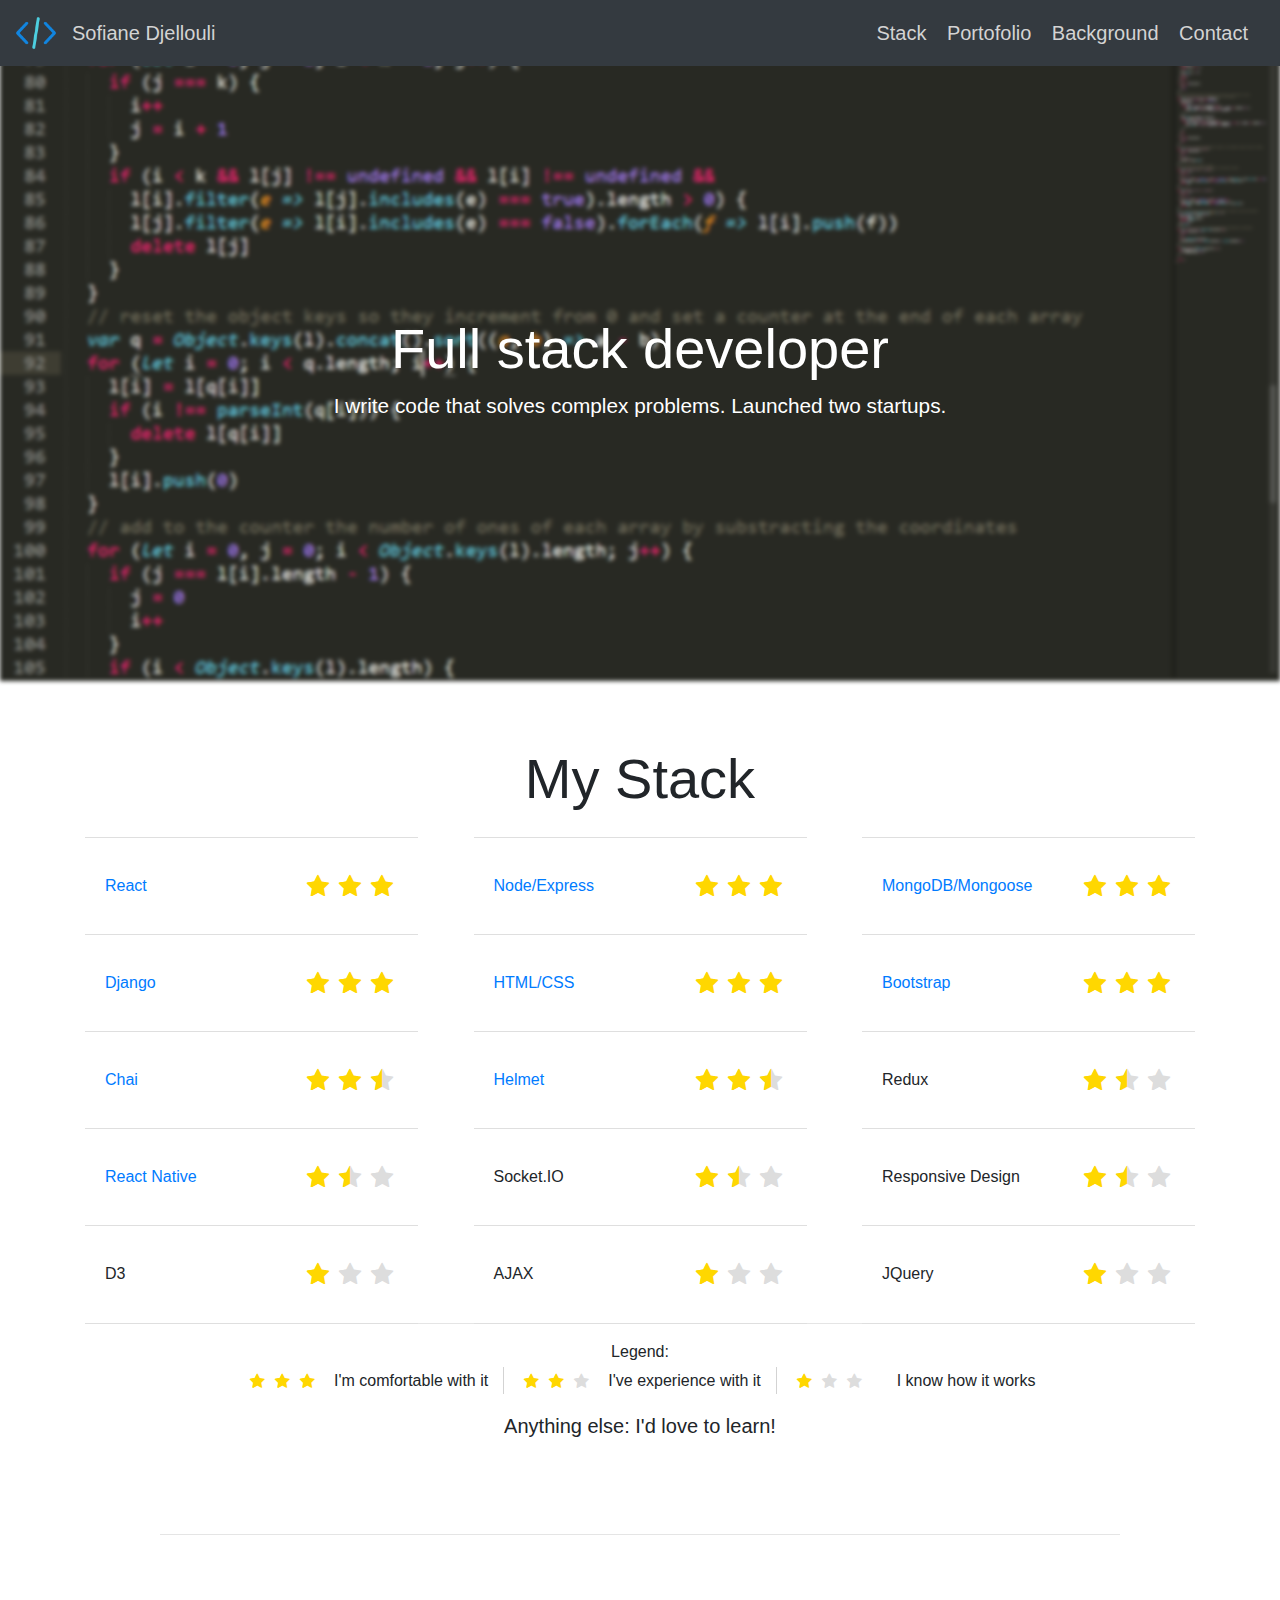
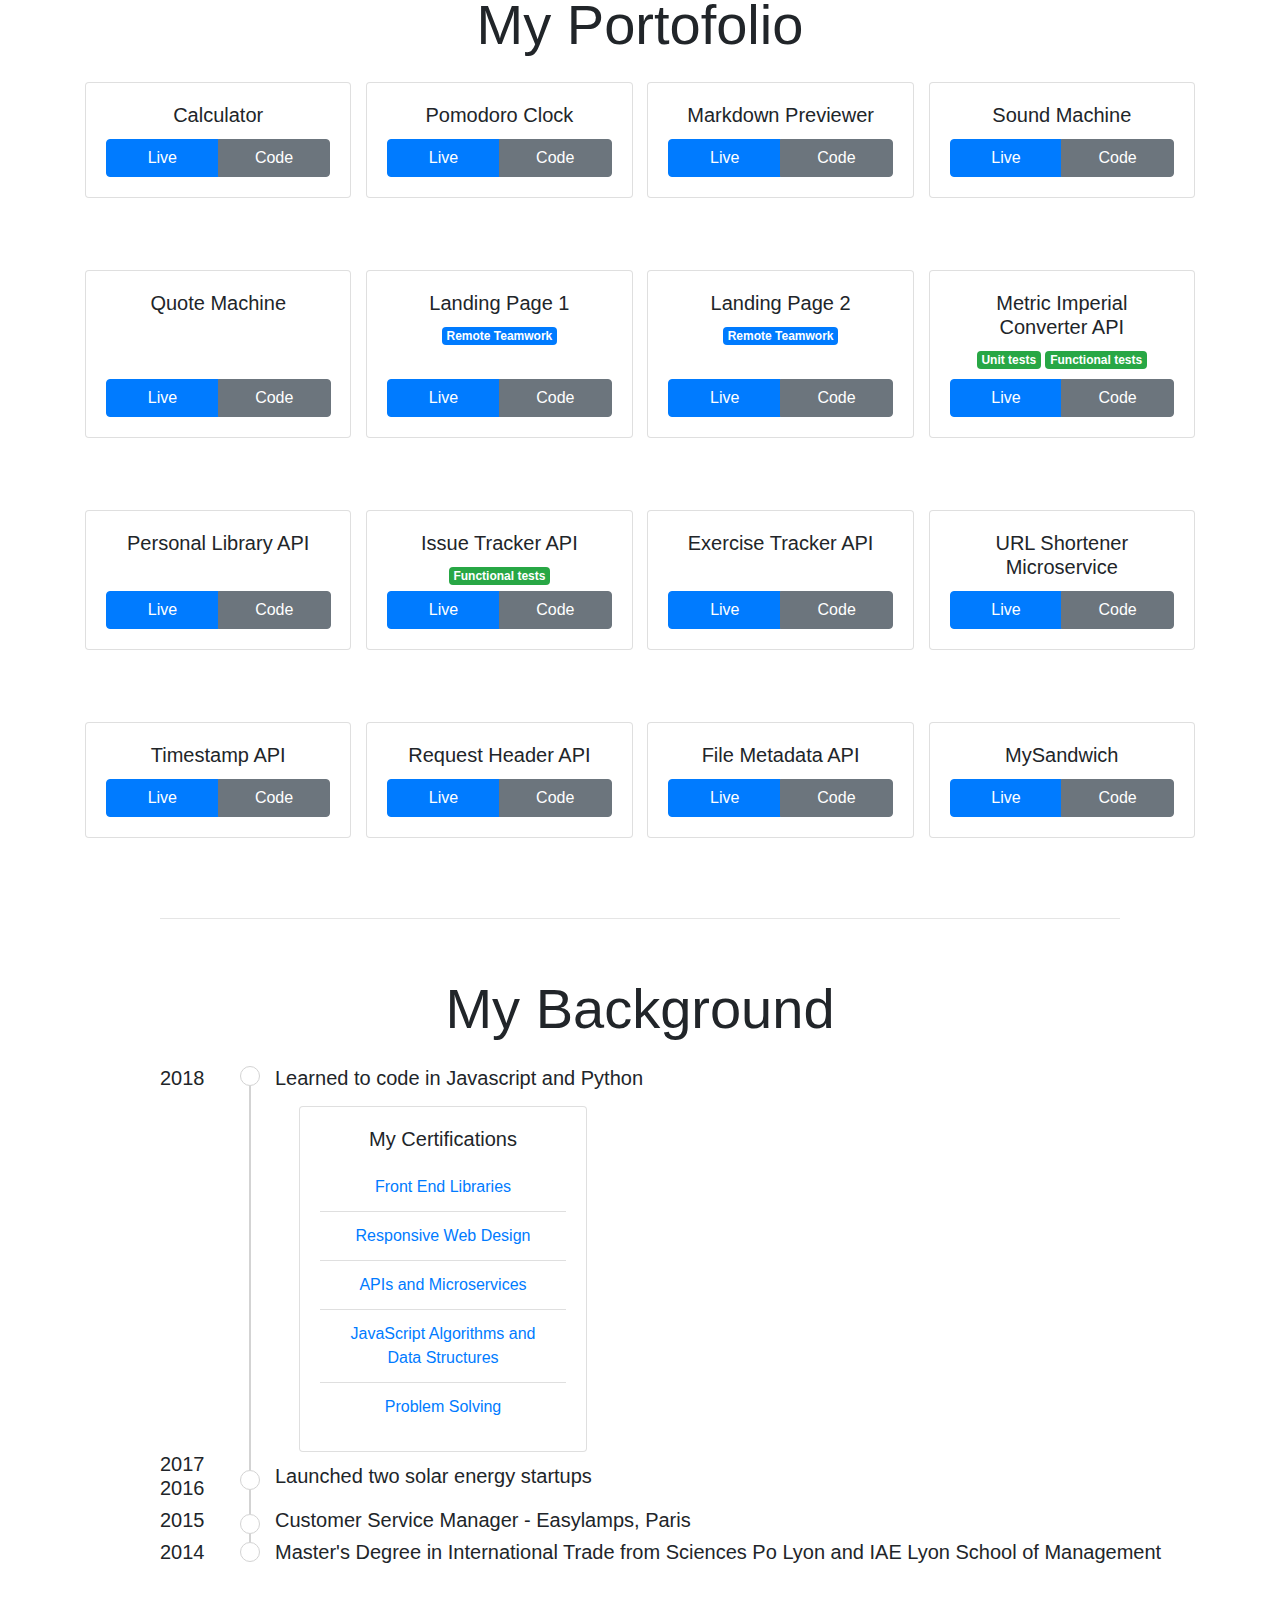
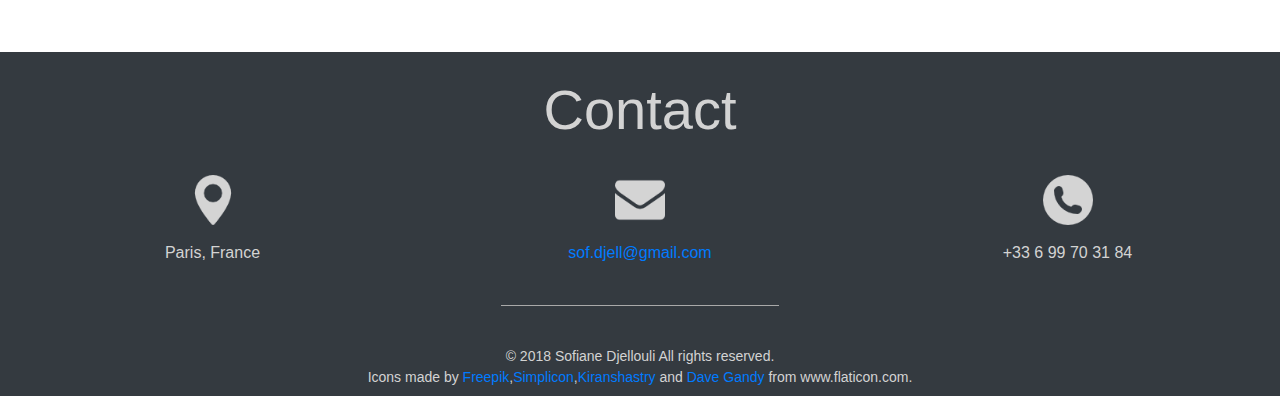
==== index.html @ d2e889b9 "remove adress" ====
<!DOCTYPE html>
<html>
	<head>
		<title>Full stack developer</title>
		<meta name="viewport" content="width=device-width, initial-scale=1">
		<link rel="stylesheet" href="https://maxcdn.bootstrapcdn.com/bootstrap/4.1.3/css/bootstrap.min.css">
		<script src="https://ajax.googleapis.com/ajax/libs/jquery/3.3.1/jquery.min.js"></script>
		<script src="https://cdnjs.cloudflare.com/ajax/libs/popper.js/1.14.3/umd/popper.min.js"></script>
		<script src="https://maxcdn.bootstrapcdn.com/bootstrap/4.1.3/js/bootstrap.min.js"></script>
		<link rel="stylesheet" href="https://cdnjs.cloudflare.com/ajax/libs/font-awesome/4.7.0/css/font-awesome.min.css">
		<link rel="stylesheet" type="text/css" href="./static/style.css">
	</head>
	<script type="text/javascript">
		$(window).scroll(function(){
	$('nav').toggleClass('scrolled', $(this).scrollTop() > 50);
	});
	</script>
	
	<body>
		<div id="message" class="w-100 h-100 text-center py-5">
			<h4 class="d-block display-4" >
			This website isn't available yet for screens of this size. Please access it with a bigger screen.
			</h4>
		</div>
		<nav class="fixed-top navbar">
			<a class="navbar-brand d-flex align-items-center" href="#">
				<img src="./static/img/coding.png" width="40" height="40" class="d-inline-block align-top" alt="">
				<div class="ml-3">
					Sofiane Djellouli
				</div>
			</a>
			<div class="ml-auto">
				<a class="navbar-brand" href="#stack">Stack</a>
				<a class="navbar-brand" href="#portofolio">Portofolio</a>
				<a class="navbar-brand" href="#background">Background</a>
				<a class="navbar-brand" href="#contact">Contact</a>
			</div>
		</nav>
		<div class="w-100 mt-5" id="presentation">
			<img src="./static/img/cells.PNG" style="filter: blur(2px);" width="100%">
			<div style="position: absolute;top:35%;color: white" class="d-flex w-100 align-items-center flex-column">
				<h4 class="d-block display-4" >
				Full stack developer
				</h4>
				<div class="d-block w-75 text-center" style="font-size: 1.3em">
					I write code that solves complex problems. Launched two startups.
				</div>
			</div>
			
		</div>
		<div class="w-100 section container" id="stack" >
			<h4 class="d-block display-4 text-center mb-4">
			My Stack
			</h4>
			<div class="d-flex list-group-flush align-content-stretch justify-content-between flex-wrap main-content">
				<a class="list-group-item d-flex align-items-center stack" href="https://github.com/SofianeDjellouli?utf8=%E2%9C%93&tab=repositories&q=react&type=&language=" target="_blank">
					<div>
						React
					</div>
					<fieldset class="rating ml-auto">
						<span class="colored"></span>
						<span class="half colored"></span>
						<span class="colored"></span>
						<span class="half colored"></span>
						<span class="colored"></span>
						<span class="half colored"></span>
					</fieldset>
				</a>
				<a class="list-group-item d-flex align-items-center stack" href="https://github.com/SofianeDjellouli?utf8=%E2%9C%93&tab=repositories&q=node&type=&language=" target="_blank">
					<div>
						Node/Express
					</div>
					<fieldset class="rating ml-auto">
						<span class="colored"></span>
						<span class="half colored"></span>
						<span class="colored"></span>
						<span class="half colored"></span>
						<span class="colored"></span>
						<span class="half colored"></span>
					</fieldset>
				</a>
				<a class="list-group-item d-flex align-items-center stack" href="https://github.com/SofianeDjellouli?utf8=%E2%9C%93&tab=repositories&q=mongodb&type=&language=" target="_blank">
					<div>
						MongoDB/Mongoose
					</div>
					<fieldset class="rating ml-auto">
						<span class="colored"></span>
						<span class="half colored"></span>
						<span class="colored"></span>
						<span class="half colored"></span>
						<span class="colored"></span>
						<span class="half colored"></span>
					</fieldset>
				</a>
				<a class="list-group-item d-flex align-items-center stack" href="https://github.com/SofianeDjellouli?utf8=%E2%9C%93&tab=repositories&q=django&type=&language=" target="_blank">
					<div>
						Django
					</div>
					<fieldset class="rating ml-auto">
						<span class="colored"></span>
						<span class="half colored"></span>
						<span class="colored"></span>
						<span class="half colored"></span>
						<span class="colored"></span>
						<span class="half colored"></span>
					</fieldset>
				</a>
				<a class="list-group-item d-flex align-items-center stack" href="https://github.com/SofianeDjellouli?utf8=%E2%9C%93&tab=repositories&q=css&type=&language=" target="_blank">
					<div>
						HTML/CSS
					</div>
					<fieldset class="rating ml-auto">
						<span class="colored"></span>
						<span class="half colored"></span>
						<span class="colored"></span>
						<span class="half colored"></span>
						<span class="colored"></span>
						<span class="half colored"></span>
					</fieldset>
				</a>
				<a class="list-group-item d-flex align-items-center stack" href="https://github.com/SofianeDjellouli?utf8=%E2%9C%93&tab=repositories&q=bootstrap&type=&language=" target="_blank">
					<div>
						Bootstrap
					</div>
					<fieldset class="rating ml-auto">
						<span class="colored"></span>
						<span class="half colored"></span>
						<span class="colored"></span>
						<span class="half colored"></span>
						<span class="colored"></span>
						<span class="half colored"></span>
					</fieldset>
				</a>
				<a class="list-group-item d-flex align-items-center stack" href="https://github.com/SofianeDjellouli?utf8=%E2%9C%93&tab=repositories&q=chai&type=&language=" target="_blank">
					<div>
						Chai
					</div>
					<fieldset class="rating ml-auto">
						<span class=""></span>
						<span class="half colored"></span>
						<span class="colored"></span>
						<span class="half colored"></span>
						<span class="colored"></span>
						<span class="half colored"></span>
					</fieldset>
				</a>
				<a class="list-group-item d-flex align-items-center stack" href="https://github.com/SofianeDjellouli?utf8=%E2%9C%93&tab=repositories&q=helmet&type=&language=" target="_blank">
					<div>
						Helmet
					</div>
					<fieldset class="rating ml-auto">
						<span class=""></span>
						<span class="half colored"></span>
						<span class="colored"></span>
						<span class="half colored"></span>
						<span class="colored"></span>
						<span class="half colored"></span>
					</fieldset>
				</a>
				<div class="list-group-item d-flex align-items-center stack">
					<div>
						Redux
					</div>
					<fieldset class="rating ml-auto">
						<span class=""></span>
						<span class="half "></span>
						<span class=""></span>
						<span class="half colored"></span>
						<span class="colored"></span>
						<span class="half colored"></span>
					</fieldset>
				</div>
				<a class="list-group-item d-flex align-items-center stack" href="https://github.com/SofianeDjellouli?utf8=%E2%9C%93&tab=repositories&q=react-native&type=&language=" target="_blank">
					<div>
						React Native
					</div>
					<fieldset class="rating ml-auto">
						<span class=""></span>
						<span class="half "></span>
						<span class=""></span>
						<span class="half colored"></span>
						<span class="colored"></span>
						<span class="half colored"></span>
					</fieldset>
				</a>
				<div class="list-group-item d-flex align-items-center stack">
					<div>
						Socket.IO
					</div>
					<fieldset class="rating ml-auto">
						<span class=""></span>
						<span class="half "></span>
						<span class=""></span>
						<span class="half colored"></span>
						<span class="colored"></span>
						<span class="half colored"></span>
					</fieldset>
				</div>
				<div class="list-group-item d-flex align-items-center stack">
					<div>
						Responsive Design
					</div>
					<fieldset class="rating ml-auto">
						<span class=""></span>
						<span class="half "></span>
						<span class=""></span>
						<span class="half colored"></span>
						<span class="colored"></span>
						<span class="half colored"></span>
					</fieldset>
				</div>
				<div class="list-group-item d-flex align-items-center stack">
					<div>
						D3
					</div>
					<fieldset class="rating ml-auto">
						<span class=""></span>
						<span class="half"></span>
						<span class=""></span>
						<span class="half"></span>
						<span class="colored"></span>
						<span class="half colored"></span>
					</fieldset>
				</div>
				<div class="list-group-item d-flex align-items-center stack">
					<div>
						AJAX
					</div>
					<fieldset class="rating ml-auto">
						<span class=""></span>
						<span class="half "></span>
						<span class=""></span>
						<span class="half "></span>
						<span class="colored"></span>
						<span class="half colored"></span>
					</fieldset>
				</div>
				<div class="list-group-item d-flex align-items-center stack" style="margin-bottom: -1px;">
					<div>
						JQuery
					</div>
					<fieldset class="rating ml-auto">
						<span class=""></span>
						<span class="half "></span>
						<span class=""></span>
						<span class="half "></span>
						<span class="colored"></span>
						<span class="half colored"></span>
					</fieldset>
				</div>
			</div>
			<hr>
			<div class="text-center mt-4">
				<span class="w-50 mx-auto text-center">Legend:</span>
				<div class="row d-flex align-items-center justify-content-center">
					<div class="col-sm-2 d-flex align-items-center legend">
						<fieldset class="rating">
							<span class="colored"></span>
							<span class="half colored"></span>
							<span class="colored"></span>
							<span class="half colored"></span>
							<span class="colored"></span>
							<span class="half colored"></span>
						</fieldset>
						<div class="ml-auto">
							I'm comfortable with it
						</div>
					</div>
					<div class="col-sm-3 d-flex align-items-center legend" id="experience">
						<fieldset class="rating">
							<span class=""></span>
							<span class="half "></span>
							<span class="colored"></span>
							<span class="half colored"></span>
							<span class="colored"></span>
							<span class="half colored"></span>
						</fieldset>
						<div class="ml-auto">
							I've experience with it
						</div>
					</div>
					<div class="col-sm d-flex align-items-center legend">
						<fieldset class="rating">
							<span class=""></span>
							<span class="half "></span>
							<span class=""></span>
							<span class="half "></span>
							<span class="colored"></span>
							<span class="half colored"></span>
						</fieldset>
						<div class="ml-auto">
							I know how it works
						</div>
					</div>
				</div>
				
			</div>
			<h5 class="text-center my-3">
			Anything else: I'd love to learn!
			</h5>
		</div>
		<hr class="w-75">
		<div class="w-100 section container" id="portofolio">
			<h4 class="d-block display-4 text-center mb-4">
			My Portofolio
			</h4>
			<div class="d-flex align-content-between justify-content-between flex-wrap" style="height:84vh">
				<div class="card projects">
					<div class="card-body">
						<h5 class="card-title text-center">Calculator</h5>
						<div class="btn-group d-flex">
							<a role="button" class="btn btn-primary w-100" href="https://sofianedjellouli.github.io/Calculator/" target="_blank">
								Live
							</a>
							<a role="button" class="btn btn-secondary  w-100" href="https://github.com/SofianeDjellouli/Calculator" target="_blank">
								Code
							</a>
						</div>
					</div>
				</div>
				<div class="card projects">
					<div class="card-body">
						<h5 class="card-title text-center">
						Pomodoro Clock
						</h5>
						<div class="btn-group d-flex">
							<a role="button" class="btn btn-primary w-100" href="https://sofianedjellouli.github.io/Pomodoro-Clock/" target="_blank">
								Live
							</a>
							<a role="button" class="btn btn-secondary w-100" href="https://github.com/SofianeDjellouli/Pomodoro-Clock" target="_blank">
								Code
							</a>
						</div>
					</div>
				</div>
				<div class="card projects">
					<div class="card-body">
						<h5 class="card-title text-center">
						Markdown Previewer
						</h5>
						<div class="btn-group d-flex">
							<a role="button" class="btn btn-primary w-100" href="https://sofianedjellouli.github.io/Markdown-Previewer/" target="_blank">
								Live
							</a>
							<a role="button" class="btn btn-secondary w-100" href="https://github.com/SofianeDjellouli/Markdown-Previewer" target="_blank">
								Code
							</a>
						</div>
					</div>
				</div>
				<div class="card projects">
					<div class="card-body">
						<h5 class="card-title text-center">
						Sound Machine
						</h5>
						<div class="btn-group d-flex">
							<a role="button" class="btn btn-primary w-100" href="https://sofianedjellouli.github.io/Sound-Machine/" target="_blank">
								Live
							</a>
							<a role="button" class="btn btn-secondary w-100" href="https://github.com/SofianeDjellouli/Sound-Machine" target="_blank">
								Code
							</a>
						</div>
					</div>
				</div>
				<div class="card projects">
					<div class="card-body">
						<h5 class="card-title text-center">
						Quote Machine
						</h5>
						<div class="btn-group d-flex  position-absolute">
							<a role="button" class="btn btn-primary w-100" href="https://sofianedjellouli.github.io/Random-Quote-Machine/" target="_blank">
								Live
							</a>
							<a role="button" class="btn btn-secondary w-100" href="https://github.com/SofianeDjellouli/Random-Quote-Machine" target="_blank">
								Code
							</a>
						</div>
					</div>
				</div>
				<div class="card projects">
					<div class="card-body d-flex w-100 align-items-center flex-column">
						<h5 class="card-title text-center">
						Landing Page 1
						</h5>
						<span class="badge badge-primary">Remote Teamwork</span>
						<div class="btn-group d-flex  position-absolute">
							<a role="button" class="btn btn-primary w-100" href="https://sofianedjellouli.github.io/An-Ebooks-Store-Landing-Page/" target="_blank">
								Live
							</a>
							<a role="button" class="btn btn-secondary w-100" href="https://github.com/SofianeDjellouli/An-Ebooks-Store-Landing-Page" target="_blank">
								Code
							</a>
						</div>
					</div>
				</div>
				<div class="card projects">
					<div class="card-body d-flex w-100 align-items-center flex-column">
						<h5 class="card-title text-center">
						Landing Page 2
						</h5>
						<span class="badge badge-primary">Remote Teamwork</span>
						<div class="btn-group d-flex position-absolute">
							<a role="button" class="btn btn-primary w-100" href="https://sofianedjellouli.github.io/Designer-Landing-Page/" target="_blank">
								Live
							</a>
							<a role="button" class="btn btn-secondary w-100" href="https://github.com/SofianeDjellouli/Designer-Landing-Page" target="_blank">
								Code
							</a>
						</div>
					</div>
				</div>
				<div class="card projects">
					<div class="card-body d-flex w-100 align-items-center flex-column">
						<h5 class="card-title text-center mb-0">
						Metric Imperial Converter API
						</h5>
						<div class="my-2">
							<span class="badge badge-success">Unit tests</span>
							<span class="badge badge-success">Functional tests</span>
						</div>
						<div class="btn-group d-flex w-100">
							<a role="button" class="btn btn-primary w-100" href="https://metric-imperial-converter-.glitch.me/" target="_blank">
								Live
							</a>
							<a role="button" class="btn btn-secondary w-100" href="https://github.com/SofianeDjellouli/Metric-Imperial-Converter-API" target="_blank">
								Code
							</a>
						</div>
					</div>
				</div>
				<div class="card projects">
					<div class="card-body">
						<h5 class="card-title text-center">
						Personal Library API
						</h5>
						<div class="btn-group d-flex position-absolute">
							<a role="button" class="btn btn-primary w-100" href="https://personal-library-.glitch.me/" target="_blank">
								Live
							</a>
							<a role="button" class="btn btn-secondary w-100" href="https://github.com/SofianeDjellouli/Personnal-Library-API" target="_blank">
								Code
							</a>
						</div>
					</div>
				</div>
				<div class="card projects">
					<div class="card-body  d-flex w-100 align-items-center flex-column">
						<h5 class="card-title text-center">
						Issue Tracker API
						</h5>
						<span class="badge badge-success">Functional tests</span>
						<div class="btn-group d-flex position-absolute">
							<a role="button" class="btn btn-primary w-100" href="https://issue-tracker--.glitch.me/" target="_blank">
								Live
							</a>
							<a role="button" class="btn btn-secondary w-100" href="https://github.com/SofianeDjellouli/Issue-Tracker-API" target="_blank">
								Code
							</a>
						</div>
					</div>
				</div>
				<div class="card projects">
					<div class="card-body">
						<h5 class="card-title text-center">
						Exercise Tracker API
						</h5>
						<div class="btn-group d-flex position-absolute">
							<a role="button" class="btn btn-primary w-100" href="https://exercise-tracker-api-.glitch.me/" target="_blank">
								Live
							</a>
							<a role="button" class="btn btn-secondary w-100" href="https://github.com/SofianeDjellouli/Exercice-Tracker-API" target="_blank">
								Code
							</a>
						</div>
					</div>
				</div>
				<div class="card projects">
					<div class="card-body">
						<h5 class="card-title text-center">
						URL Shortener Microservice
						</h5>
						<div class="btn-group d-flex">
							<a role="button" class="btn btn-primary w-100" href="https://url-shortener-microservice-.glitch.me/" target="_blank">
								Live
							</a>
							<a role="button" class="btn btn-secondary w-100" href="https://github.com/SofianeDjellouli/URL-Shortener-Microservice" target="_blank">
								Code
							</a>
						</div>
					</div>
				</div>
				<div class="card projects">
					<div class="card-body">
						<h5 class="card-title text-center">
						Timestamp API
						</h5>
						<div class="btn-group d-flex">
							<a role="button" class="btn btn-primary w-100" href="https://timestamp-microservice--.glitch.me/" target="_blank">
								Live
							</a>
							<a role="button" class="btn btn-secondary w-100" href="https://github.com/SofianeDjellouli/Timestamp-API" target="_blank">
								Code
							</a>
						</div>
					</div>
				</div>
				<div class="card projects">
					<div class="card-body">
						<h5 class="card-title text-center">
						Request Header API
						</h5>
						<div class="btn-group d-flex">
							<a role="button" class="btn btn-primary w-100" href="https://request-header-api-.glitch.me/" target="_blank">
								Live
							</a>
							<a role="button" class="btn btn-secondary w-100" href="https://github.com/SofianeDjellouli/Request-Header-API" target="_blank">
								Code
							</a>
						</div>
					</div>
				</div>
				<div class="card projects">
					<div class="card-body">
						<h5 class="card-title text-center">
						File Metadata API
						</h5>
						<div class="btn-group d-flex">
							<a role="button" class="btn btn-primary w-100" href="https://file-metadata-api-.glitch.me/" target="_blank">
								Live
							</a>
							<a role="button" class="btn btn-secondary w-100" href="https://github.com/SofianeDjellouli/File-Metadata-API" target="_blank">
								Code
							</a>
						</div>
					</div>
				</div>
				<div class="card projects">
					<div class="card-body">
						<h5 class="card-title text-center">
						MySandwich
						</h5>
						<div class="btn-group d-flex">
							<a role="button" class="btn btn-primary w-100" href="https://mysandwitch.herokuapp.com/" target="_blank">
								Live
							</a>
							<a role="button" class="btn btn-secondary w-100" href="https://github.com/SofianeDjellouli/MySandwitch" target="_blank">
								Code
							</a>
						</div>
					</div>
				</div>
			</div>
		</div>
	</div>
	<hr class="w-75">
	<div class="w-100 section container" id="background">
		<h4 class="d-block display-4 text-center mb-4">
		My Background
		</h4>
		<div class="timeline h-100">
			<div class="row date ">
				<div class="col-1 h5 ml-auto">
					2018
				</div>
				<div class="d-flex flex-column align-items-center">
					<div class="circle"></div>
					<div class="line h-100"></div>
				</div>
				
				<div class="col-10">
					<div class="h5"> Learned to code in Javascript and Python</div>
					<div>
						<div class="card d-inline-block mt-2 ml-4" style="width: 18rem;">
							<div class="card-body">
								<h5 class="card-title text-center">My Certifications</h5>
								<div class="card-text">
									<ul class="list-group list-group-flush text-center">
										<a class="list-group-item" href="https://www.freecodecamp.org/certification/sofiane/front-end-libraries" target="_blank">Front End Libraries
										</a>
										<a class="list-group-item" href="https://www.freecodecamp.org/certification/sofiane/responsive-web-design" target="_blank">Responsive Web Design
										</a>
										<a class="list-group-item" href="https://www.freecodecamp.org/certification/sofiane/apis-and-microservices" target="_blank">APIs and Microservices
										</a>
										<a class="list-group-item" href="https://www.freecodecamp.org/certification/sofiane/javascript-algorithms-and-data-structures" target="_blank">JavaScript Algorithms and Data Structures
										</a>
										<a class="list-group-item" href="https://www.hackerrank.com/sof_djell?hr_r=1" target="_blank">Problem Solving
										</a>
									</div>
								</div>
							</div>
						</div>
					</div>
				</div>
				<div class="row date ">
					<div class="col-1 h5 ml-auto">
						2017 2016
					</div>
					<div class="d-flex flex-column align-items-center justify-content-center">
						<div class="line h-100"></div>
						<div class="circle "></div>
						<div class="line h-100"></div>
					</div>
					<div class="col-10 d-flex align-items-center">
						<div class="h5" >
							Launched two solar energy startups
						</div>
					</div>
				</div>
				<div class="row">
					<div class="col-1 h5 ml-auto">
						2015
					</div>
					<div class="d-flex flex-column align-items-center justify-content-center">
						<div class="line h-100"></div>
						<div class="circle"></div>
						<div class="line h-100"></div>
					</div>
					<div class="col-10">
						<div class="h5">
							Customer Service Manager - Easylamps, Paris
						</div>
					</div>
				</div>
				<div class="row">
					<div class="col-1 h5 ml-auto">
						2014
					</div>
					<div class="d-flex flex-column align-items-center h-100">
						<div class="line h-100"></div>
						<div class="circle"></div>
					</div>
					<div class="col-10">
						<div class="h5">
							Master's Degree in International Trade from Sciences Po Lyon and IAE Lyon School of Management
						</div>
					</div>
					
				</div>
			</div>
		</div>
		
		<div class="w-100 h-25" id="contact" style="color: lightgrey;background-color: #343a40">
			<div class="container">
				<h4 class="d-block display-4 text-center py-4">
				Contact
				</h4>
				<div class="row text-center justify-content-between">
					<div class=" col-3">
						<img src="./static/img/maps-and-flags.png" height="50">
						<div class="my-3">
							Paris, France
						</div>
					</div>
					<a class="col-3" href="mailto:sof.djell@gmail.com">
						<img src="./static/img/envelope.png" height="50">
						<div class="my-3">
							sof.djell@gmail.com
						</div>
					</a>
					<div class="col-3">
						<img src="./static/img/phone-symbol-of-an-auricular-inside-a-circle.png" height="50">
						<div class="my-3">
							+33 6 99 70 31 84
						</div>
					</div>
				</div>
				<hr class="w-25 mx-auto mt-4" style="border-color: darkgrey">
				<div class="w-50 pt-5 pb-2 text-center mx-auto" style="font-size: 14px;">
					© 2018 Sofiane Djellouli All rights reserved.<br>
					Icons made by <a href="https://www.flaticon.com/authors/freepik">Freepik</a>,<a href="https://www.flaticon.com/authors/simpleicon">Simplicon</a>,<a href="https://www.flaticon.com/authors/kiranshastry">Kiranshastry</a> and <a href="https://www.flaticon.com/authors/dave-gandy">Dave Gandy</a> from www.flaticon.com.
				</div>
			</div>
		</div>
	</body>
</html>
---- static/style.css ----
/*body, div, hr, .list-group-item{
  background-color: black;
  color:grey;
  border-color:grey;
}*/
.section {
  padding-bottom: 5em;
  padding-top: 4em;
}

.main-content {
  height: 54vh;
}
.navbar {
  transition: 500ms ease;
  background-color: #343a40;
}

.navbar a {
  color: lightgrey;
}

.navbar.scrolled {
  background-color: #f8f9fa;
}

.navbar.scrolled a {
  color: black;
}

/****** Style Star Rating Widget *****/
.rating > span:before {
  margin: 5px;
  font-size: 1.5em;
  font-family: FontAwesome;
  display: inline-block;
  content: "\f005";
}

.rating > .half:before {
  content: "\f089";
  position: absolute;
}

.rating > span {
  color: #ddd;
  float: right;
}

.colored:before {
  color: #FFD700;
}

/********/
.stack {
  width: 30%;
}
.projects {
  width: 24%;
}

.position-absolute {
  width: 85%;
  bottom: 1.25rem;
}

#legend {
  margin-bottom: 0;
}

#experience {
  border-right: 1px solid lightgrey;
  border-left: 1px solid lightgrey;
  height: 3vh;
}

hr {
  margin-top: 0rem;
  margin-bottom: -0.5rem;
}

.legend {
  flex: 0 0 30%;
  max-width: 24%;
}

.legend > fieldset > span:before {
  font-size: 1em;
}

/**** Timeline ****/
.line {
  width: 0;
  border: 1px solid lightgrey;
}

.circle {
  content: "";
  min-height: 20px;
  min-width: 20px;
  border-radius: 50%;
  border: 1px solid lightgrey;
  position: relative;
  left: -0.085%;
  z-index: 1;
  background-color: white;
}

@media screen and (max-width:1199px) {
  nav {
    display: none !important;
  }

  #presentation {
    display: none !important;
  }

  #stack {
    display: none !important;
  }

  #portofolio {
    display: none !important;
  }

  #background {
    display: none !important;
  }

  #contact {
    display: none !important;
  }

  #message {
    color: lightgrey;
    display: block;
    background-color: #343a40;
    height: 100vh;
  }

}

@media screen and (min-width:1199px) {
  #message {
    display: none;
  }

}
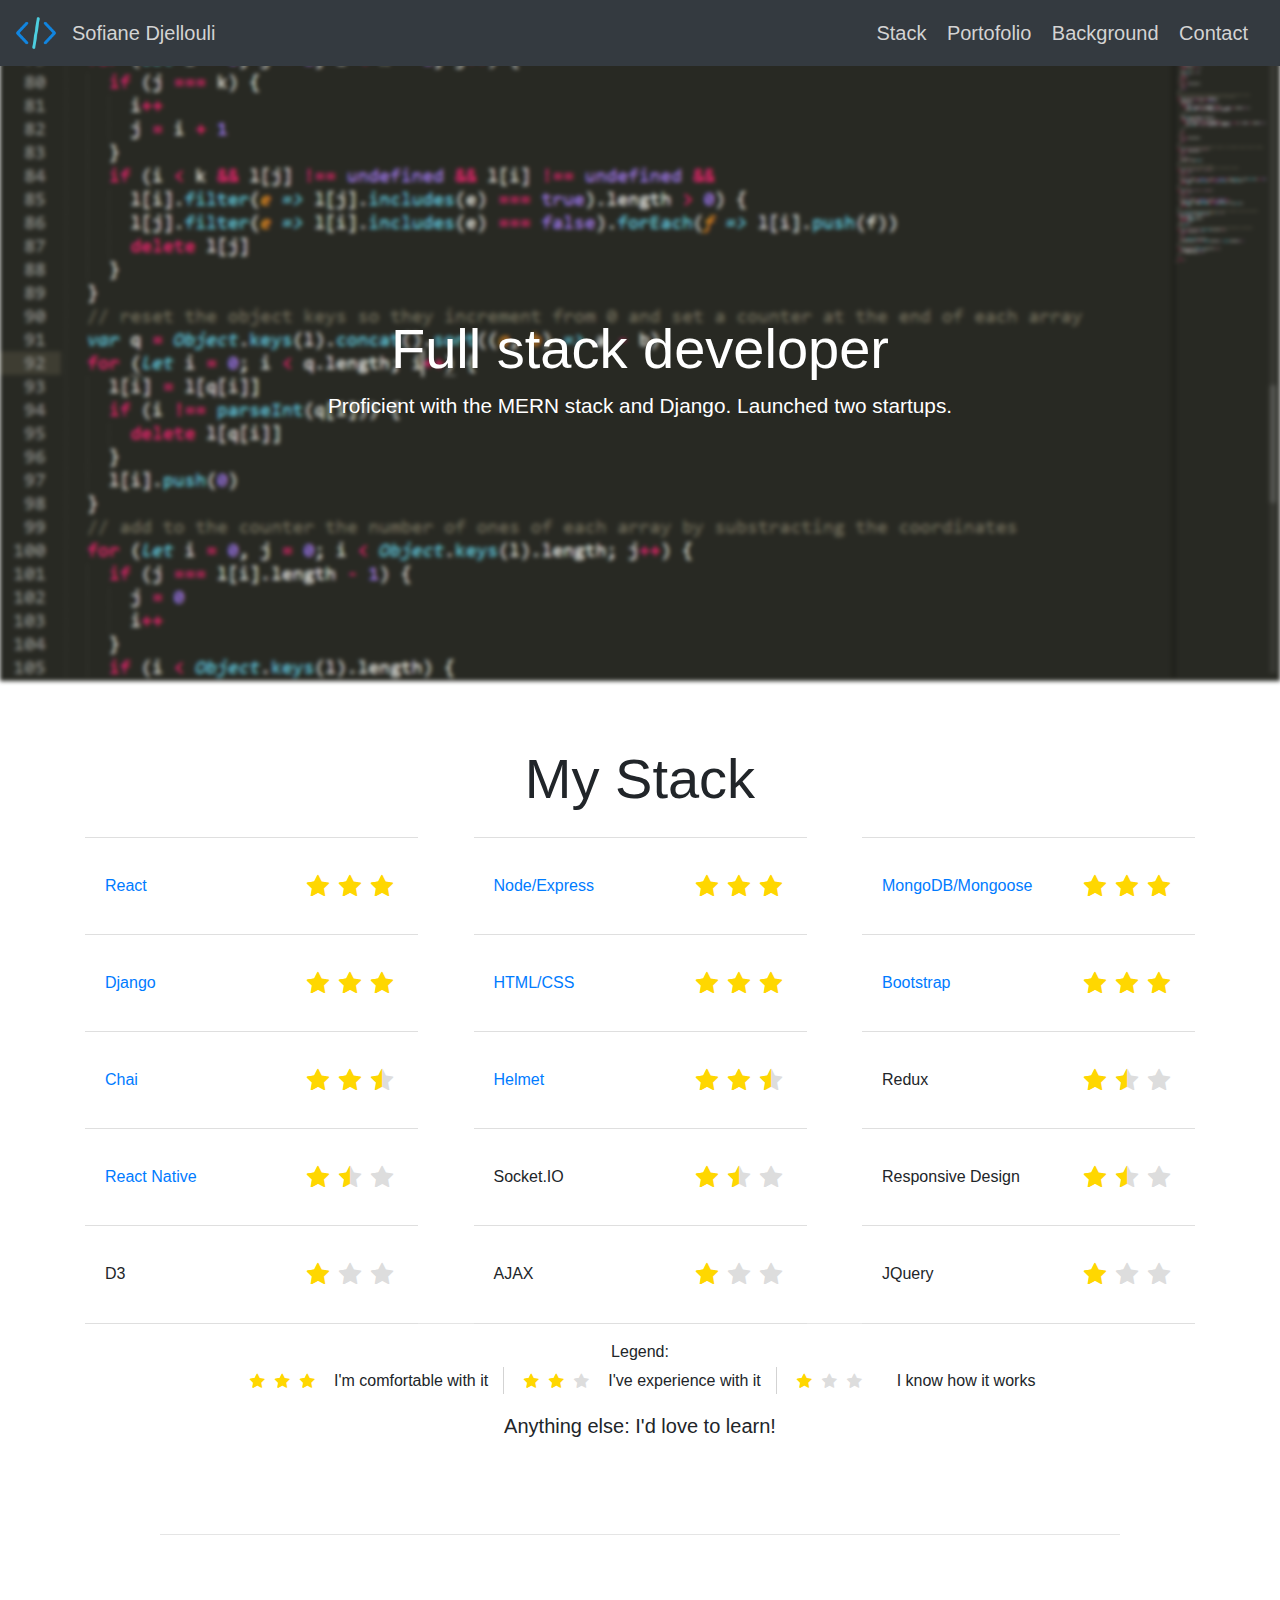
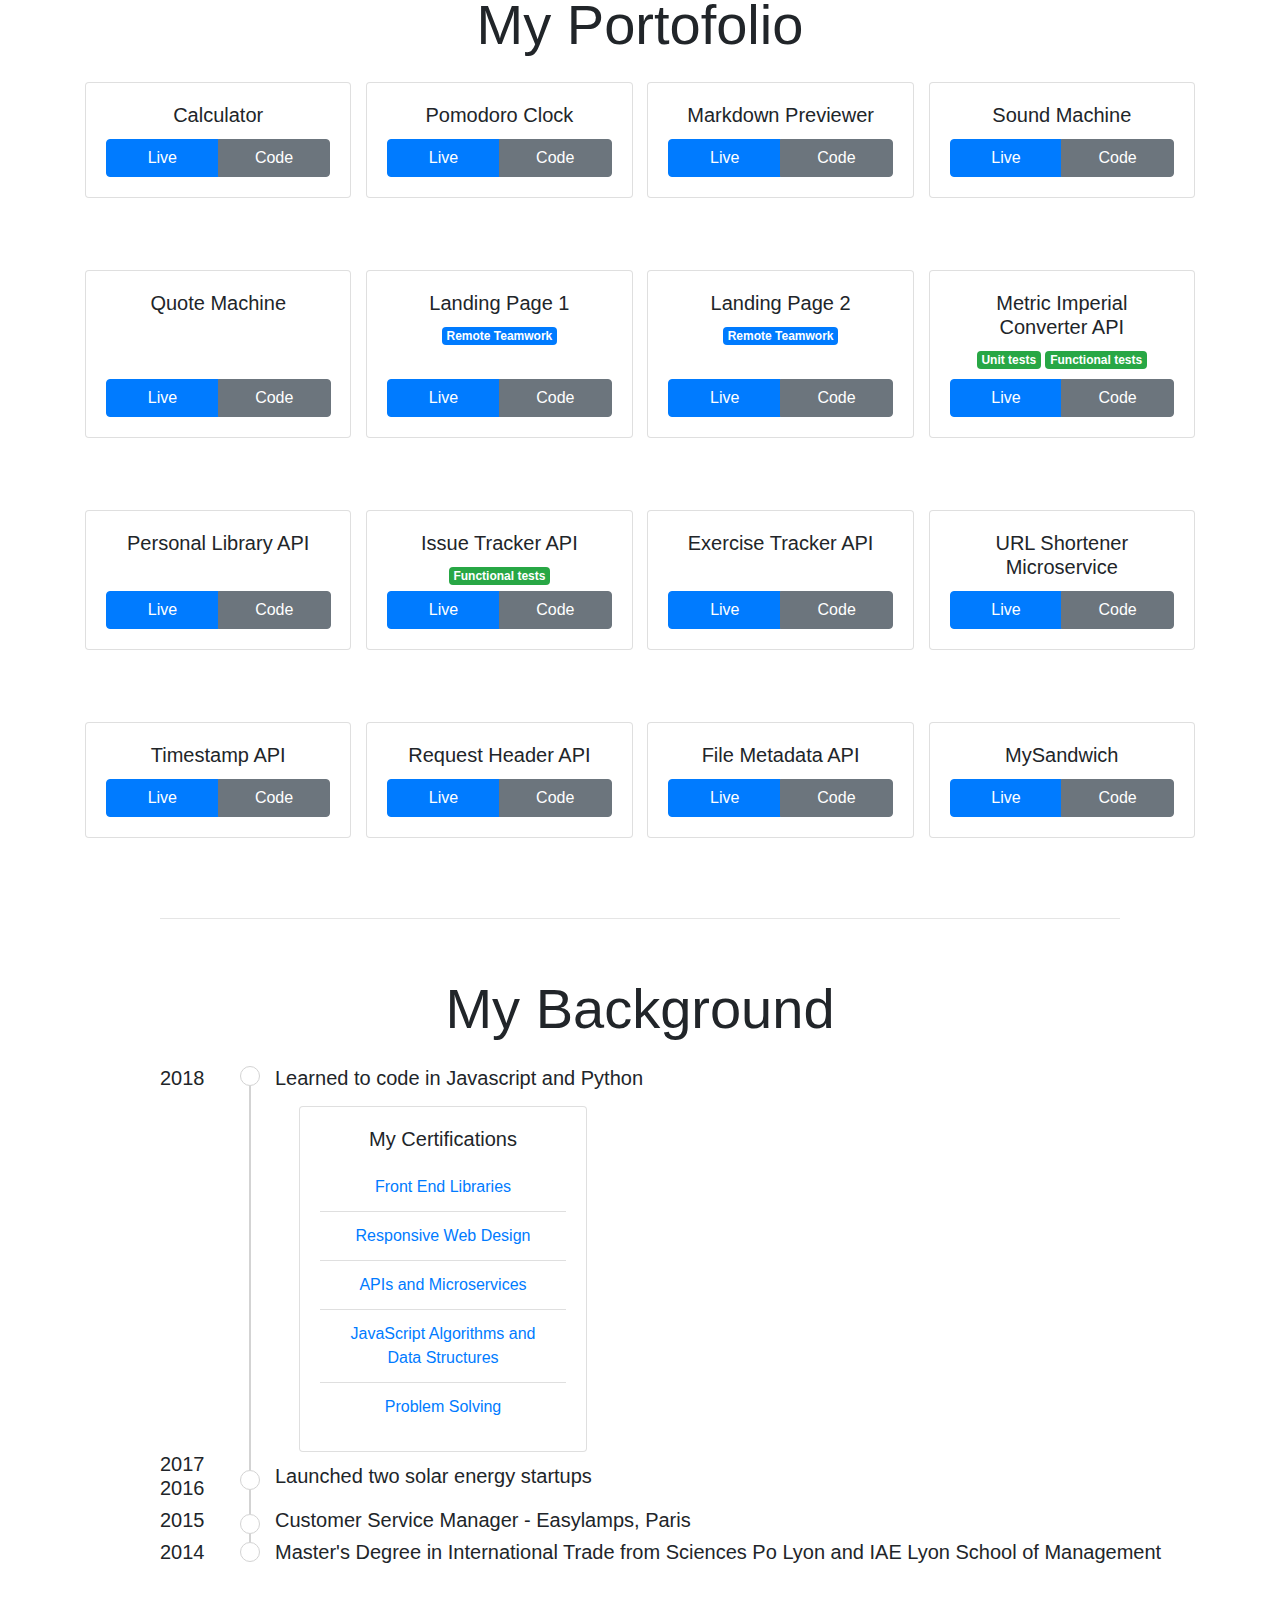
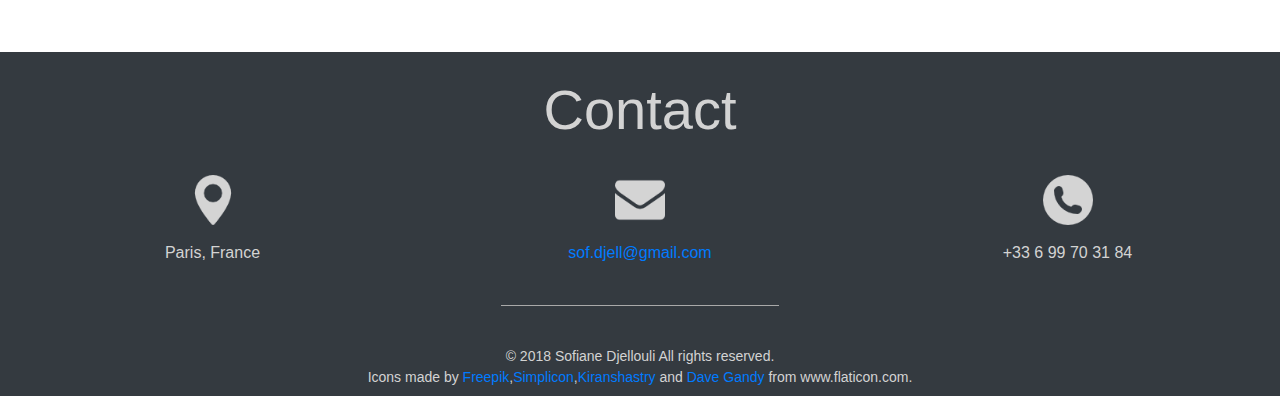
==== commit 05d49b3c: "subtitle change" ====
--- a/index.html
+++ b/index.html
@@ -43,7 +43,7 @@
 				Full stack developer
 				</h4>
 				<div class="d-block w-75 text-center" style="font-size: 1.3em">
-					I write code that solves complex problems. Launched two startups.
+					Proficient with the MERN stack and Django. Launched two startups.
 				</div>
 			</div>
 			
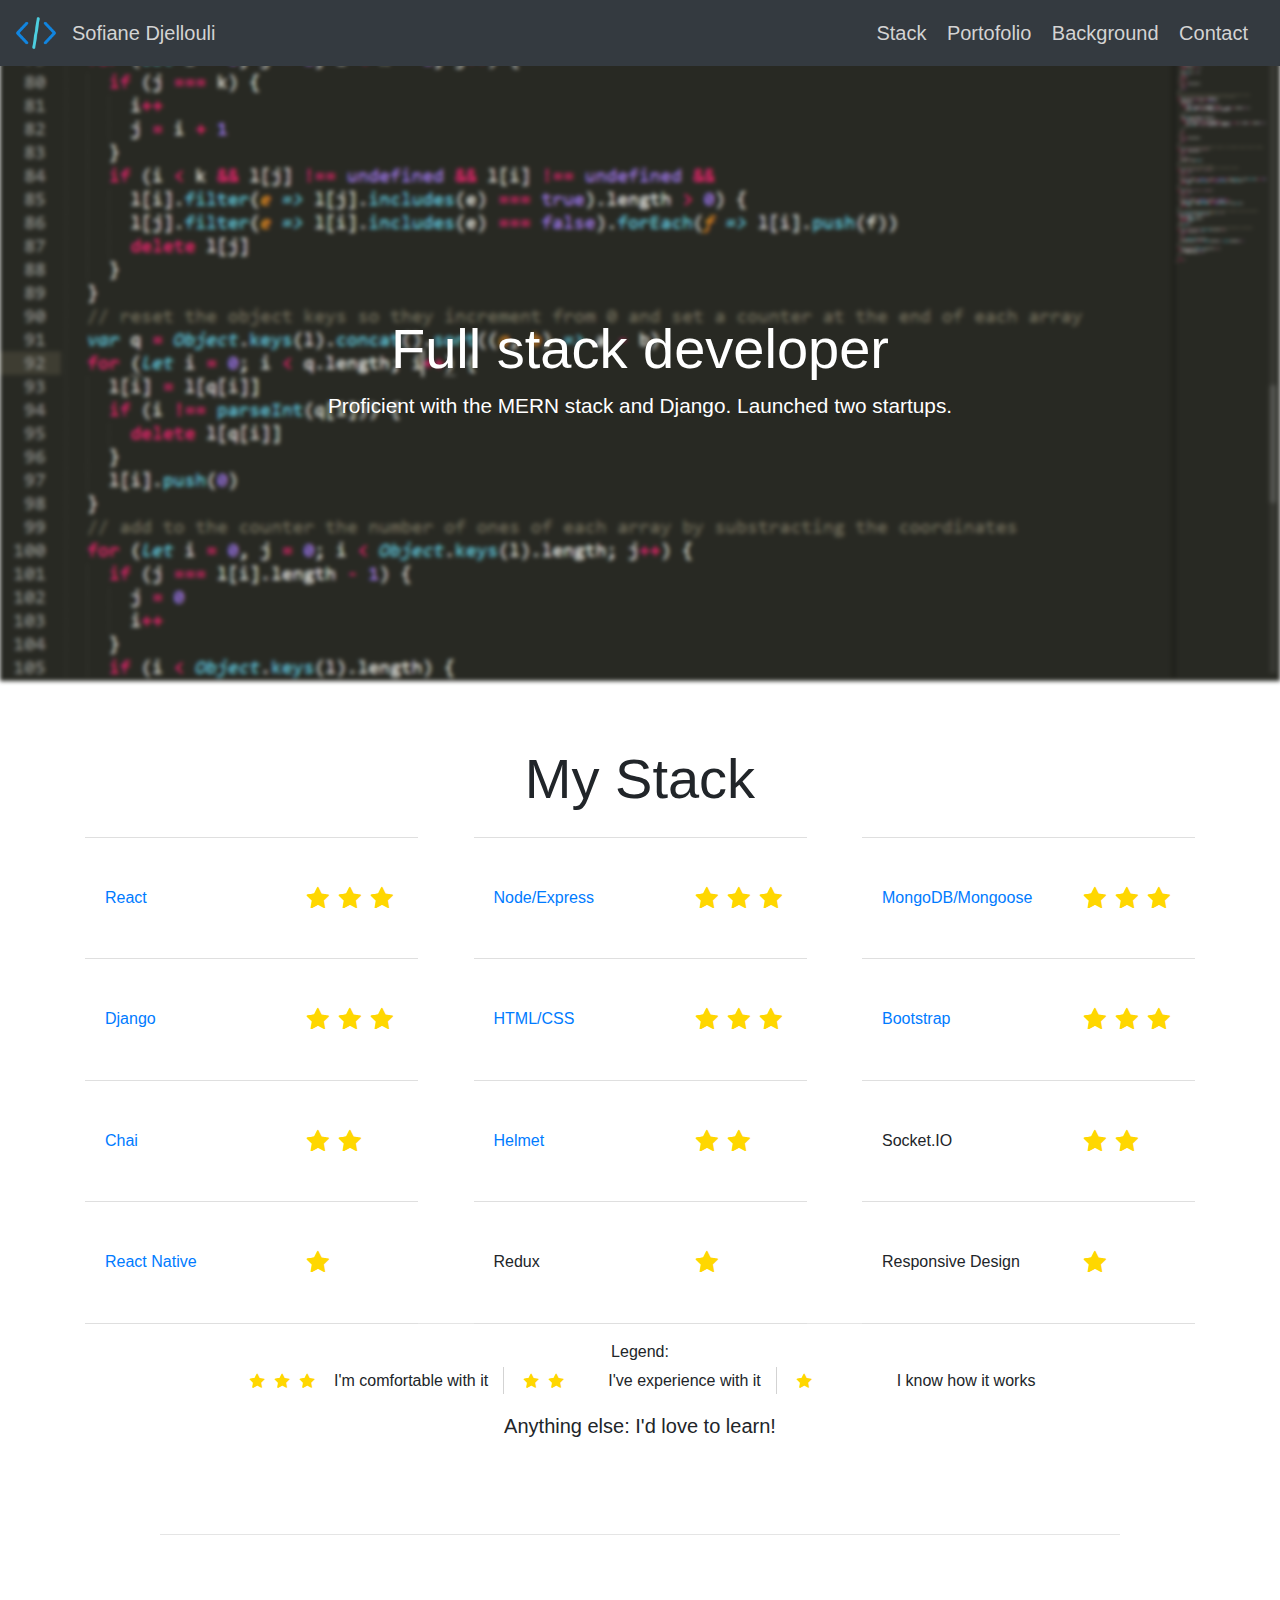
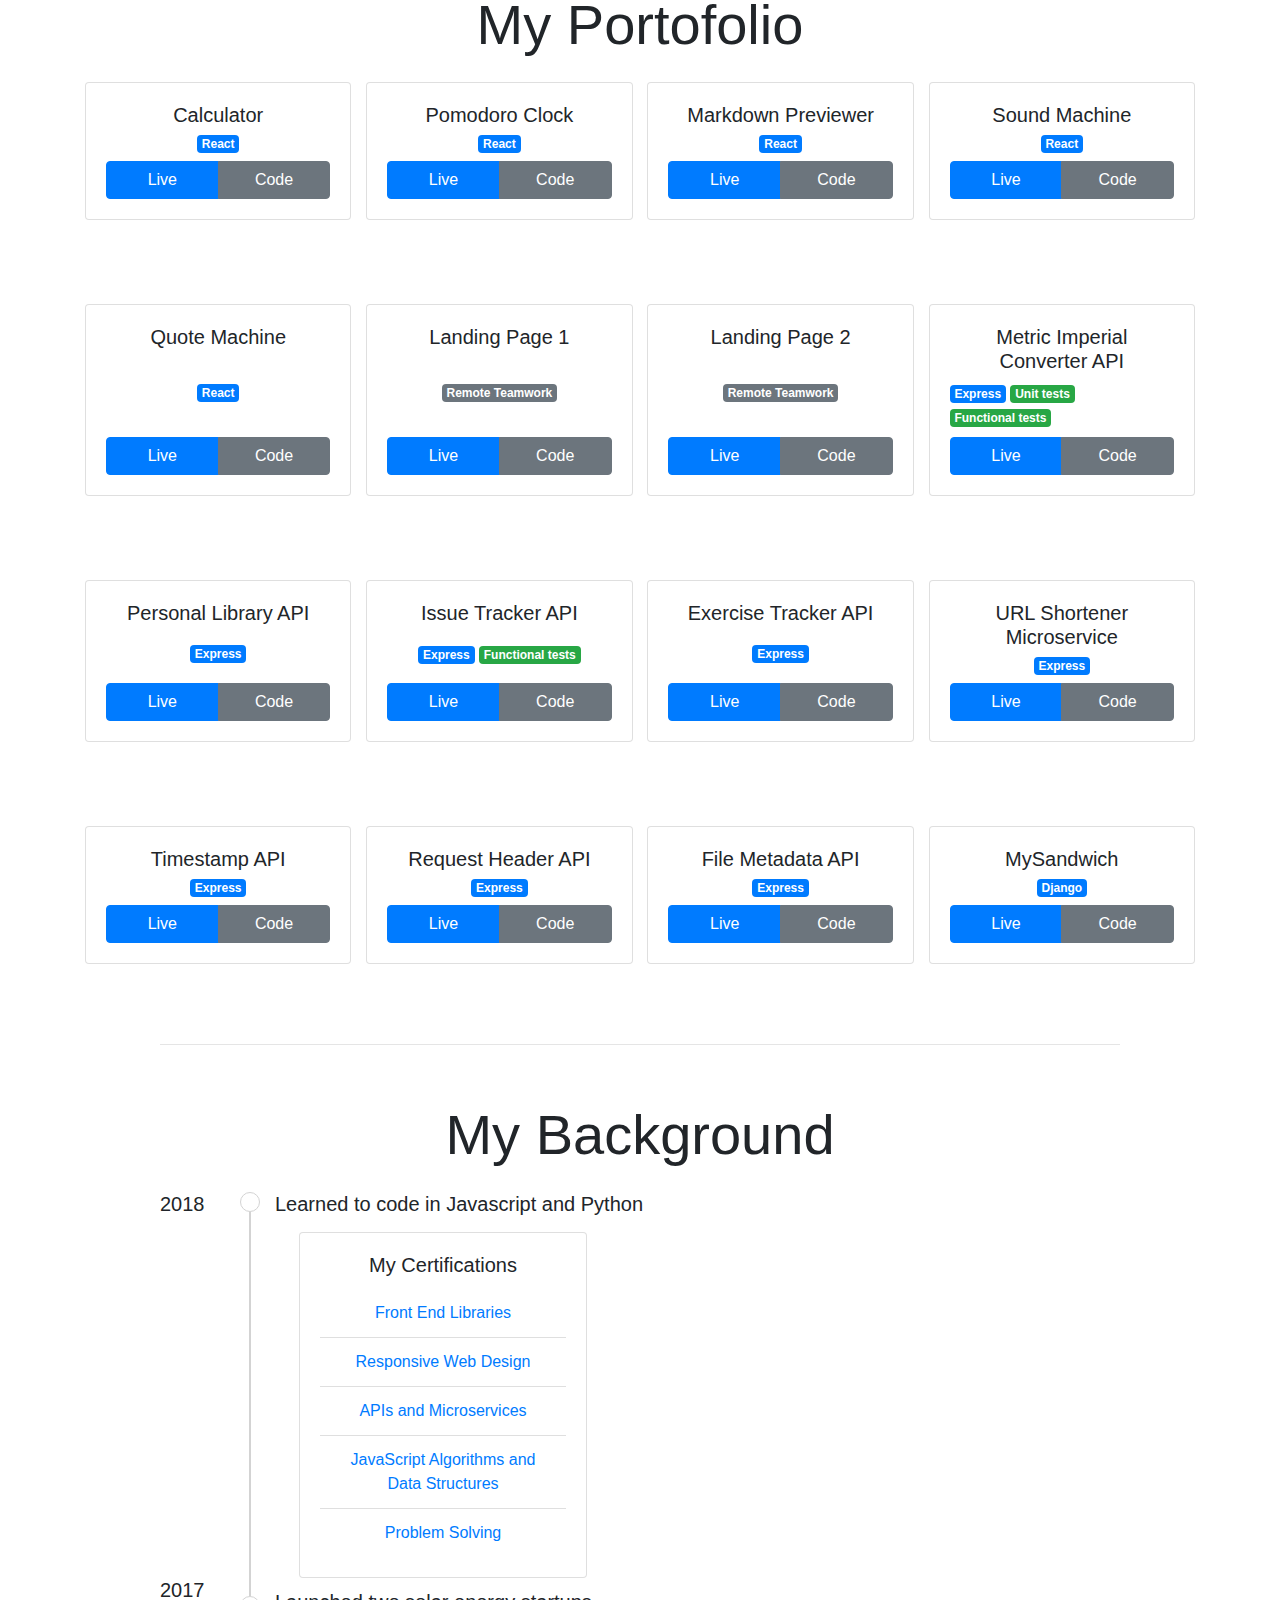
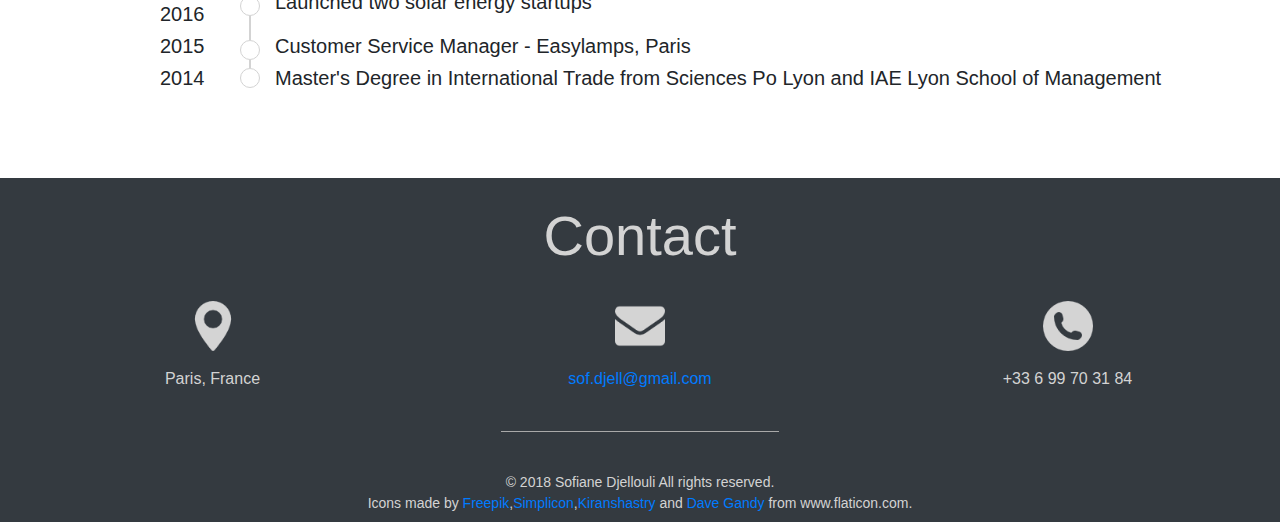
==== commit d69d9cd4: "improvements" ====
--- a/index.html
+++ b/index.html
@@ -136,8 +136,8 @@
 						Chai
 					</div>
 					<fieldset class="rating ml-auto">
-						<span class=""></span>
-						<span class="half colored"></span>
+						<span class="white"></span>
+						<span class="half white"></span>
 						<span class="colored"></span>
 						<span class="half colored"></span>
 						<span class="colored"></span>
@@ -149,8 +149,8 @@
 						Helmet
 					</div>
 					<fieldset class="rating ml-auto">
-						<span class=""></span>
-						<span class="half colored"></span>
+						<span class="white"></span>
+						<span class="half white"></span>
 						<span class="colored"></span>
 						<span class="half colored"></span>
 						<span class="colored"></span>
@@ -159,91 +159,52 @@
 				</a>
 				<div class="list-group-item d-flex align-items-center stack">
 					<div>
+						Socket.IO
+					</div>
+					<fieldset class="rating ml-auto">
+						<span class="white"></span>
+						<span class="half white"></span>
+						<span class="colored"></span>
+						<span class="half colored"></span>
+						<span class="colored"></span>
+						<span class="half colored"></span>
+					</fieldset>
+				</div>
+				<a class="list-group-item d-flex align-items-center stack" href="https://github.com/SofianeDjellouli?utf8=%E2%9C%93&tab=repositories&q=react-native&type=&language=" target="_blank">
+					<div>
+						React Native
+					</div>
+					<fieldset class="rating ml-auto">
+						<span class="white"></span>
+						<span class="half white"></span>
+						<span class="white"></span>
+						<span class="half white"></span>
+						<span class="colored"></span>
+						<span class="half colored"></span>
+					</fieldset>
+				</a>
+				<div class="list-group-item d-flex align-items-center stack">
+					<div>
 						Redux
 					</div>
 					<fieldset class="rating ml-auto">
-						<span class=""></span>
-						<span class="half "></span>
-						<span class=""></span>
-						<span class="half colored"></span>
-						<span class="colored"></span>
-						<span class="half colored"></span>
-					</fieldset>
-				</div>
-				<a class="list-group-item d-flex align-items-center stack" href="https://github.com/SofianeDjellouli?utf8=%E2%9C%93&tab=repositories&q=react-native&type=&language=" target="_blank">
-					<div>
-						React Native
-					</div>
-					<fieldset class="rating ml-auto">
-						<span class=""></span>
-						<span class="half "></span>
-						<span class=""></span>
-						<span class="half colored"></span>
-						<span class="colored"></span>
-						<span class="half colored"></span>
-					</fieldset>
-				</a>
-				<div class="list-group-item d-flex align-items-center stack">
-					<div>
-						Socket.IO
-					</div>
-					<fieldset class="rating ml-auto">
-						<span class=""></span>
-						<span class="half "></span>
-						<span class=""></span>
-						<span class="half colored"></span>
-						<span class="colored"></span>
-						<span class="half colored"></span>
-					</fieldset>
-				</div>
-				<div class="list-group-item d-flex align-items-center stack">
+						<span class="white"></span>
+						<span class="half white"></span>
+						<span class="white"></span>
+						<span class="half white"></span>
+						<span class="colored"></span>
+						<span class="half colored"></span>
+					</fieldset>
+				</div>
+				<div class="list-group-item d-flex align-items-center stack" style="margin-bottom: -1px;">
 					<div>
 						Responsive Design
 					</div>
 					<fieldset class="rating ml-auto">
-						<span class=""></span>
-						<span class="half "></span>
-						<span class=""></span>
-						<span class="half colored"></span>
-						<span class="colored"></span>
-						<span class="half colored"></span>
-					</fieldset>
-				</div>
-				<div class="list-group-item d-flex align-items-center stack">
-					<div>
-						D3
-					</div>
-					<fieldset class="rating ml-auto">
-						<span class=""></span>
-						<span class="half"></span>
-						<span class=""></span>
-						<span class="half"></span>
-						<span class="colored"></span>
-						<span class="half colored"></span>
-					</fieldset>
-				</div>
-				<div class="list-group-item d-flex align-items-center stack">
-					<div>
-						AJAX
-					</div>
-					<fieldset class="rating ml-auto">
-						<span class=""></span>
-						<span class="half "></span>
-						<span class=""></span>
-						<span class="half "></span>
-						<span class="colored"></span>
-						<span class="half colored"></span>
-					</fieldset>
-				</div>
-				<div class="list-group-item d-flex align-items-center stack" style="margin-bottom: -1px;">
-					<div>
-						JQuery
-					</div>
-					<fieldset class="rating ml-auto">
-						<span class=""></span>
-						<span class="half "></span>
-						<span class=""></span>
-						<span class="half "></span>
+						<span class="white"></span>
+						<span class="half white"></span>
+						<span class="white"></span>
+						<span class="half white"></span>
 						<span class="colored"></span>
 						<span class="half colored"></span>
 					</fieldset>
@@ -268,8 +229,8 @@
 					</div>
 					<div class="col-sm-3 d-flex align-items-center legend" id="experience">
 						<fieldset class="rating">
-							<span class=""></span>
-							<span class="half "></span>
+							<span class="white"></span>
+							<span class="half white"></span>
 							<span class="colored"></span>
 							<span class="half colored"></span>
 							<span class="colored"></span>
@@ -281,10 +242,10 @@
 					</div>
 					<div class="col-sm d-flex align-items-center legend">
 						<fieldset class="rating">
-							<span class=""></span>
-							<span class="half "></span>
-							<span class=""></span>
-							<span class="half "></span>
+							<span class="white"></span>
+							<span class="half white"></span>
+							<span class="white"></span>
+							<span class="half white"></span>
 							<span class="colored"></span>
 							<span class="half colored"></span>
 						</fieldset>
@@ -304,11 +265,12 @@
 			<h4 class="d-block display-4 text-center mb-4">
 			My Portofolio
 			</h4>
-			<div class="d-flex align-content-between justify-content-between flex-wrap" style="height:84vh">
-				<div class="card projects">
-					<div class="card-body">
-						<h5 class="card-title text-center">Calculator</h5>
-						<div class="btn-group d-flex">
+			<div class="d-flex align-content-between justify-content-between flex-wrap" style="height:98vh">
+				<div class="card projects">
+					<div class="card-body d-flex w-100 align-items-center flex-column justify-content-between">
+						<h5 class="card-title text-center mb-0">Calculator</h5>
+						<span class="badge badge-primary my-2">React</span>
+						<div class="btn-group d-flex w-100">
 							<a role="button" class="btn btn-primary w-100" href="https://sofianedjellouli.github.io/Calculator/" target="_blank">
 								Live
 							</a>
@@ -319,11 +281,12 @@
 					</div>
 				</div>
 				<div class="card projects">
-					<div class="card-body">
-						<h5 class="card-title text-center">
+					<div class="card-body d-flex w-100 align-items-center flex-column justify-content-between">
+						<h5 class="card-title text-center mb-0">
 						Pomodoro Clock
 						</h5>
-						<div class="btn-group d-flex">
+						<span class="badge badge-primary my-2">React</span>
+						<div class="btn-group d-flex w-100">
 							<a role="button" class="btn btn-primary w-100" href="https://sofianedjellouli.github.io/Pomodoro-Clock/" target="_blank">
 								Live
 							</a>
@@ -334,11 +297,12 @@
 					</div>
 				</div>
 				<div class="card projects">
-					<div class="card-body">
-						<h5 class="card-title text-center">
+					<div class="card-body d-flex w-100 align-items-center flex-column justify-content-between">
+						<h5 class="card-title text-center mb-0">
 						Markdown Previewer
 						</h5>
-						<div class="btn-group d-flex">
+						<span class="badge badge-primary my-2">React</span>
+						<div class="btn-group d-flex w-100">
 							<a role="button" class="btn btn-primary w-100" href="https://sofianedjellouli.github.io/Markdown-Previewer/" target="_blank">
 								Live
 							</a>
@@ -349,11 +313,12 @@
 					</div>
 				</div>
 				<div class="card projects">
-					<div class="card-body">
-						<h5 class="card-title text-center">
+					<div class="card-body d-flex w-100 align-items-center flex-column justify-content-between">
+						<h5 class="card-title text-center mb-0">
 						Sound Machine
 						</h5>
-						<div class="btn-group d-flex">
+						<span class="badge badge-primary my-2">React</span>
+						<div class="btn-group d-flex w-100">
 							<a role="button" class="btn btn-primary w-100" href="https://sofianedjellouli.github.io/Sound-Machine/" target="_blank">
 								Live
 							</a>
@@ -364,11 +329,12 @@
 					</div>
 				</div>
 				<div class="card projects">
-					<div class="card-body">
-						<h5 class="card-title text-center">
+					<div class="card-body d-flex w-100 align-items-center flex-column justify-content-between">
+						<h5 class="card-title text-center mb-0">
 						Quote Machine
 						</h5>
-						<div class="btn-group d-flex  position-absolute">
+						<span class="badge badge-primary my-2">React</span>
+						<div class="btn-group d-flex w-100">
 							<a role="button" class="btn btn-primary w-100" href="https://sofianedjellouli.github.io/Random-Quote-Machine/" target="_blank">
 								Live
 							</a>
@@ -379,12 +345,12 @@
 					</div>
 				</div>
 				<div class="card projects">
-					<div class="card-body d-flex w-100 align-items-center flex-column">
-						<h5 class="card-title text-center">
+					<div class="card-body d-flex w-100 align-items-center flex-column justify-content-between">
+						<h5 class="card-title text-center mb-0">
 						Landing Page 1
 						</h5>
-						<span class="badge badge-primary">Remote Teamwork</span>
-						<div class="btn-group d-flex  position-absolute">
+						<span class="badge badge-secondary">Remote Teamwork</span>
+						<div class="btn-group d-flex w-100">
 							<a role="button" class="btn btn-primary w-100" href="https://sofianedjellouli.github.io/An-Ebooks-Store-Landing-Page/" target="_blank">
 								Live
 							</a>
@@ -395,12 +361,12 @@
 					</div>
 				</div>
 				<div class="card projects">
-					<div class="card-body d-flex w-100 align-items-center flex-column">
-						<h5 class="card-title text-center">
+					<div class="card-body d-flex w-100 align-items-center flex-column justify-content-between">
+						<h5 class="card-title text-center mb-0">
 						Landing Page 2
 						</h5>
-						<span class="badge badge-primary">Remote Teamwork</span>
-						<div class="btn-group d-flex position-absolute">
+						<span class="badge badge-secondary">Remote Teamwork</span>
+						<div class="btn-group d-flex w-100">
 							<a role="button" class="btn btn-primary w-100" href="https://sofianedjellouli.github.io/Designer-Landing-Page/" target="_blank">
 								Live
 							</a>
@@ -411,11 +377,12 @@
 					</div>
 				</div>
 				<div class="card projects">
-					<div class="card-body d-flex w-100 align-items-center flex-column">
+					<div class="card-body d-flex w-100 align-items-center flex-column justify-content-between">
 						<h5 class="card-title text-center mb-0">
 						Metric Imperial Converter API
 						</h5>
 						<div class="my-2">
+							<span class="badge badge-primary">Express</span>
 							<span class="badge badge-success">Unit tests</span>
 							<span class="badge badge-success">Functional tests</span>
 						</div>
@@ -430,11 +397,12 @@
 					</div>
 				</div>
 				<div class="card projects">
-					<div class="card-body">
-						<h5 class="card-title text-center">
+					<div class="card-body d-flex w-100 align-items-center flex-column justify-content-between">
+						<h5 class="card-title text-center mb-0">
 						Personal Library API
 						</h5>
-						<div class="btn-group d-flex position-absolute">
+						<span class="badge badge-primary my-2">Express</span>
+						<div class="btn-group d-flex w-100">
 							<a role="button" class="btn btn-primary w-100" href="https://personal-library-.glitch.me/" target="_blank">
 								Live
 							</a>
@@ -445,12 +413,15 @@
 					</div>
 				</div>
 				<div class="card projects">
-					<div class="card-body  d-flex w-100 align-items-center flex-column">
-						<h5 class="card-title text-center">
+					<div class="card-body  d-flex w-100 align-items-center flex-column justify-content-between">
+						<h5 class="card-title text-center mb-0">
 						Issue Tracker API
 						</h5>
-						<span class="badge badge-success">Functional tests</span>
-						<div class="btn-group d-flex position-absolute">
+						<div class="my-2">
+							<span class="badge badge-primary">Express</span>
+							<span class="badge badge-success">Functional tests</span>
+						</div>
+						<div class="btn-group d-flex w-100">
 							<a role="button" class="btn btn-primary w-100" href="https://issue-tracker--.glitch.me/" target="_blank">
 								Live
 							</a>
@@ -461,11 +432,12 @@
 					</div>
 				</div>
 				<div class="card projects">
-					<div class="card-body">
-						<h5 class="card-title text-center">
+					<div class="card-body d-flex w-100 align-items-center flex-column justify-content-between">
+						<h5 class="card-title text-center mb-0">
 						Exercise Tracker API
 						</h5>
-						<div class="btn-group d-flex position-absolute">
+						<span class="badge badge-primary my-2">Express</span>
+						<div class="btn-group d-flex w-100">
 							<a role="button" class="btn btn-primary w-100" href="https://exercise-tracker-api-.glitch.me/" target="_blank">
 								Live
 							</a>
@@ -476,11 +448,12 @@
 					</div>
 				</div>
 				<div class="card projects">
-					<div class="card-body">
-						<h5 class="card-title text-center">
+					<div class="card-body d-flex w-100 align-items-center flex-column justify-content-between">
+						<h5 class="card-title text-center mb-0">
 						URL Shortener Microservice
 						</h5>
-						<div class="btn-group d-flex">
+						<span class="badge badge-primary my-2">Express</span>
+						<div class="btn-group d-flex w-100">
 							<a role="button" class="btn btn-primary w-100" href="https://url-shortener-microservice-.glitch.me/" target="_blank">
 								Live
 							</a>
@@ -491,11 +464,12 @@
 					</div>
 				</div>
 				<div class="card projects">
-					<div class="card-body">
-						<h5 class="card-title text-center">
+					<div class="card-body d-flex w-100 align-items-center flex-column justify-content-between">
+						<h5 class="card-title text-center mb-0">
 						Timestamp API
 						</h5>
-						<div class="btn-group d-flex">
+						<span class="badge badge-primary my-2">Express</span>
+						<div class="btn-group d-flex w-100">
 							<a role="button" class="btn btn-primary w-100" href="https://timestamp-microservice--.glitch.me/" target="_blank">
 								Live
 							</a>
@@ -506,11 +480,12 @@
 					</div>
 				</div>
 				<div class="card projects">
-					<div class="card-body">
-						<h5 class="card-title text-center">
+					<div class="card-body d-flex w-100 align-items-center flex-column justify-content-between">
+						<h5 class="card-title text-center mb-0">
 						Request Header API
 						</h5>
-						<div class="btn-group d-flex">
+						<span class="badge badge-primary my-2">Express</span>
+						<div class="btn-group d-flex w-100">
 							<a role="button" class="btn btn-primary w-100" href="https://request-header-api-.glitch.me/" target="_blank">
 								Live
 							</a>
@@ -521,11 +496,12 @@
 					</div>
 				</div>
 				<div class="card projects">
-					<div class="card-body">
-						<h5 class="card-title text-center">
+					<div class="card-body d-flex w-100 align-items-center flex-column justify-content-between">
+						<h5 class="card-title text-center mb-0">
 						File Metadata API
 						</h5>
-						<div class="btn-group d-flex">
+						<span class="badge badge-primary my-2">Express</span>
+						<div class="btn-group d-flex w-100">
 							<a role="button" class="btn btn-primary w-100" href="https://file-metadata-api-.glitch.me/" target="_blank">
 								Live
 							</a>
@@ -536,11 +512,12 @@
 					</div>
 				</div>
 				<div class="card projects">
-					<div class="card-body">
-						<h5 class="card-title text-center">
+					<div class="card-body d-flex w-100 align-items-center flex-column justify-content-between">
+						<h5 class="card-title text-center mb-0">
 						MySandwich
 						</h5>
-						<div class="btn-group d-flex">
+						<span class="badge badge-primary my-2">Django</span>
+						<div class="btn-group d-flex w-100">
 							<a role="button" class="btn btn-primary w-100" href="https://mysandwitch.herokuapp.com/" target="_blank">
 								Live
 							</a>
--- a/static/style.css
+++ b/static/style.css
@@ -49,6 +49,10 @@
 
 .colored:before {
   color: #FFD700;
+}
+
+.white:before {
+  color: white;
 }
 
 /********/
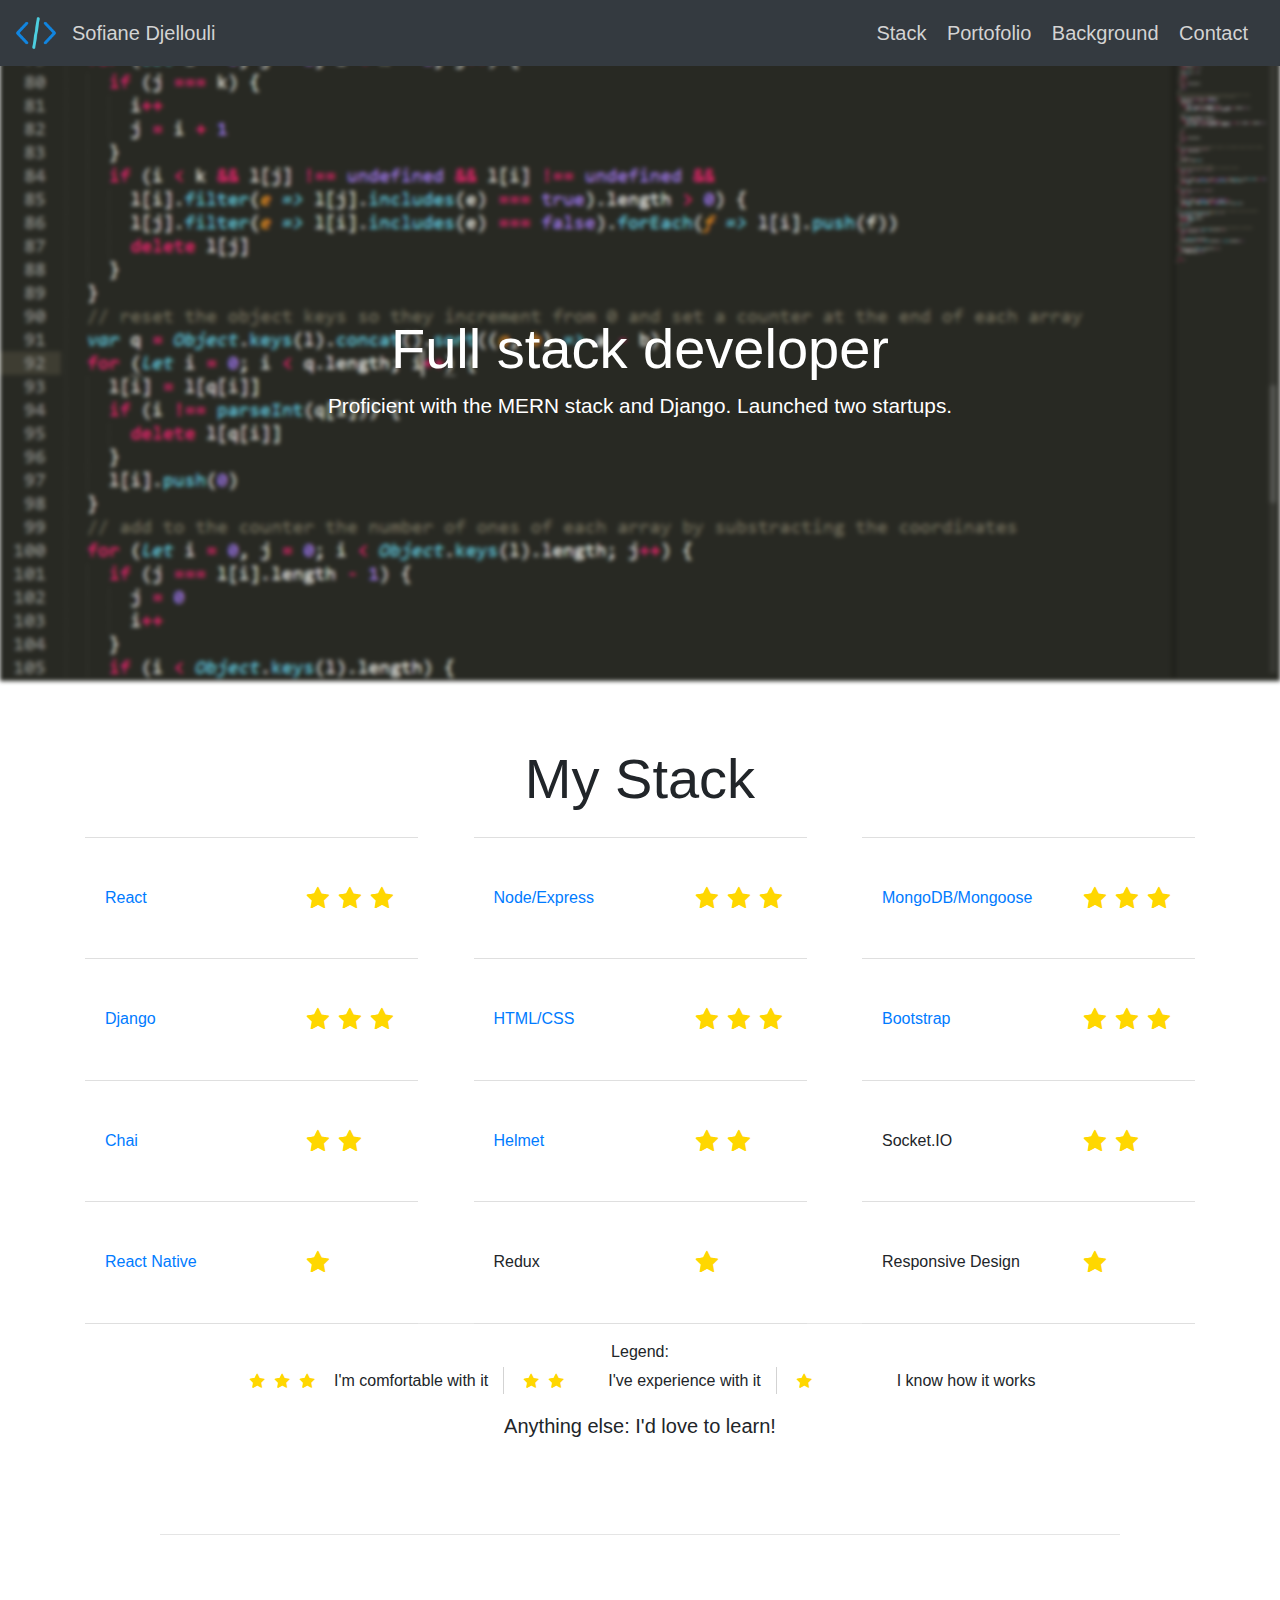
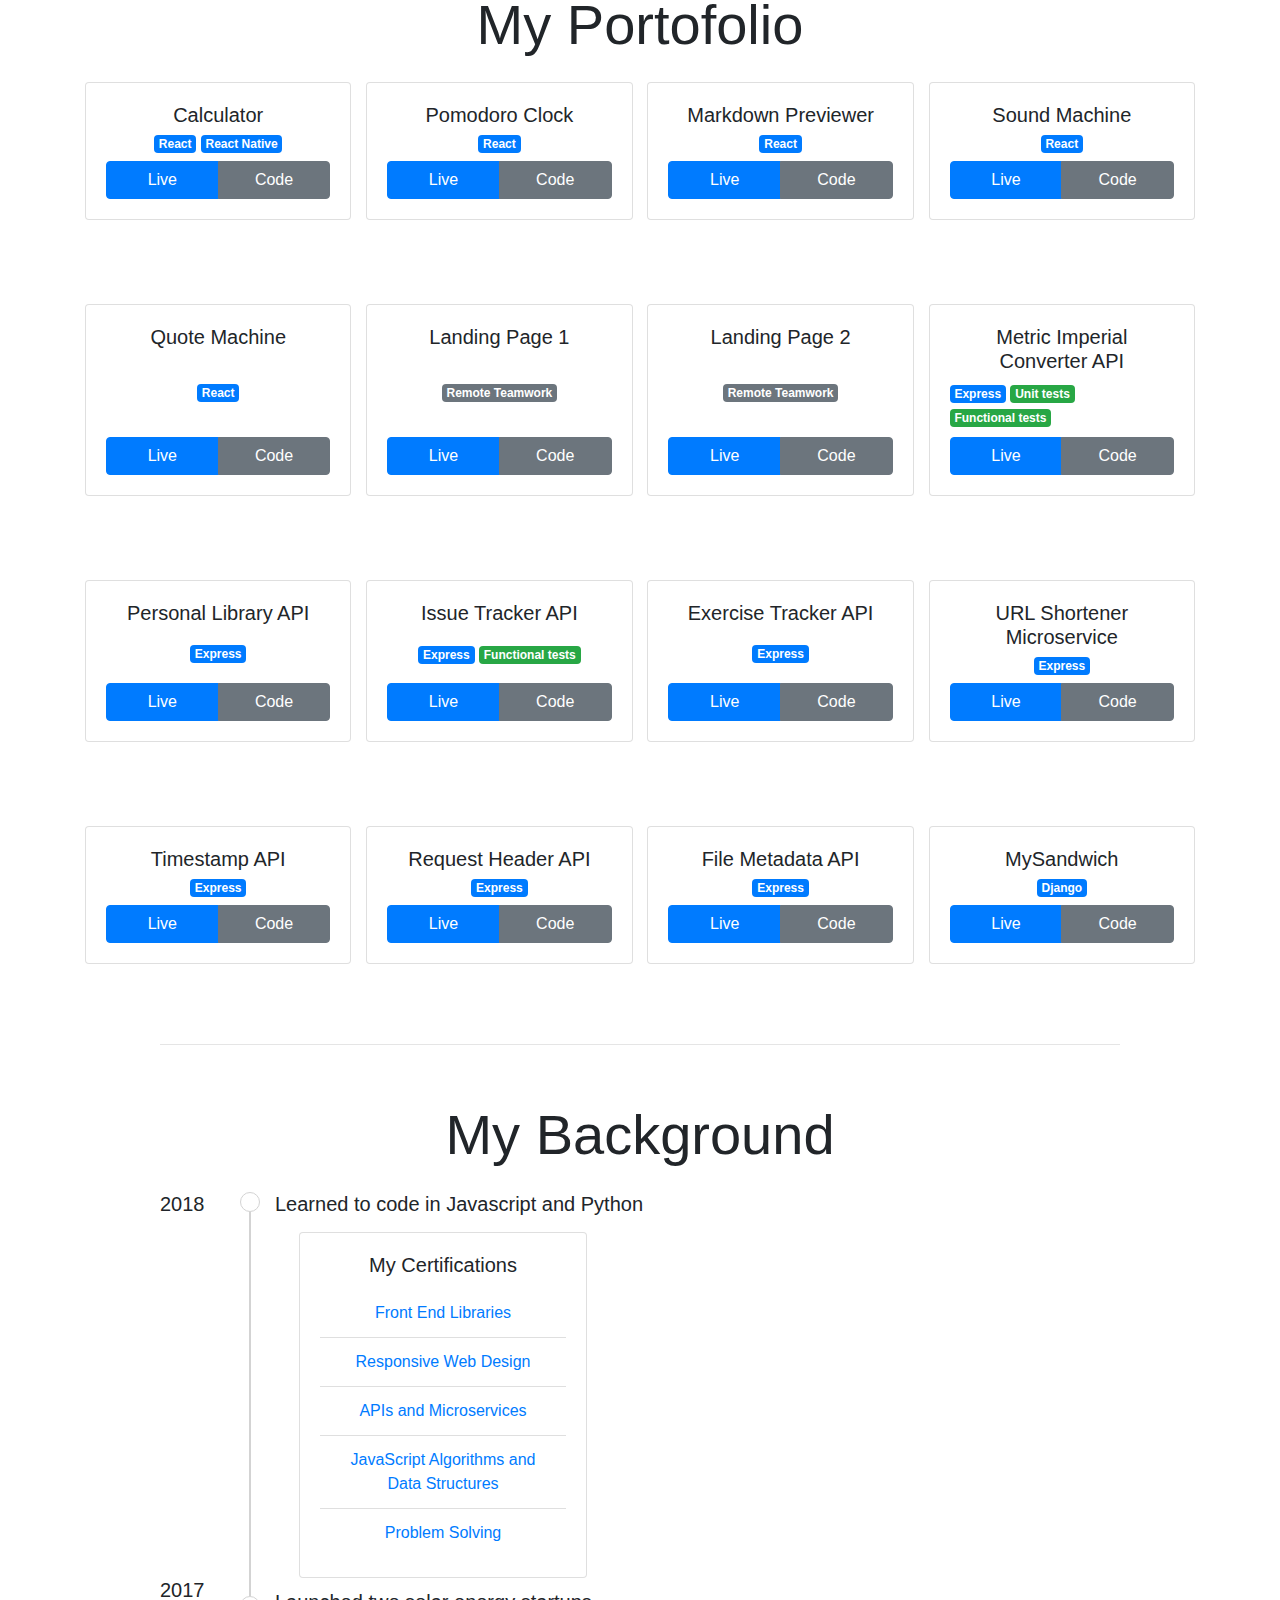
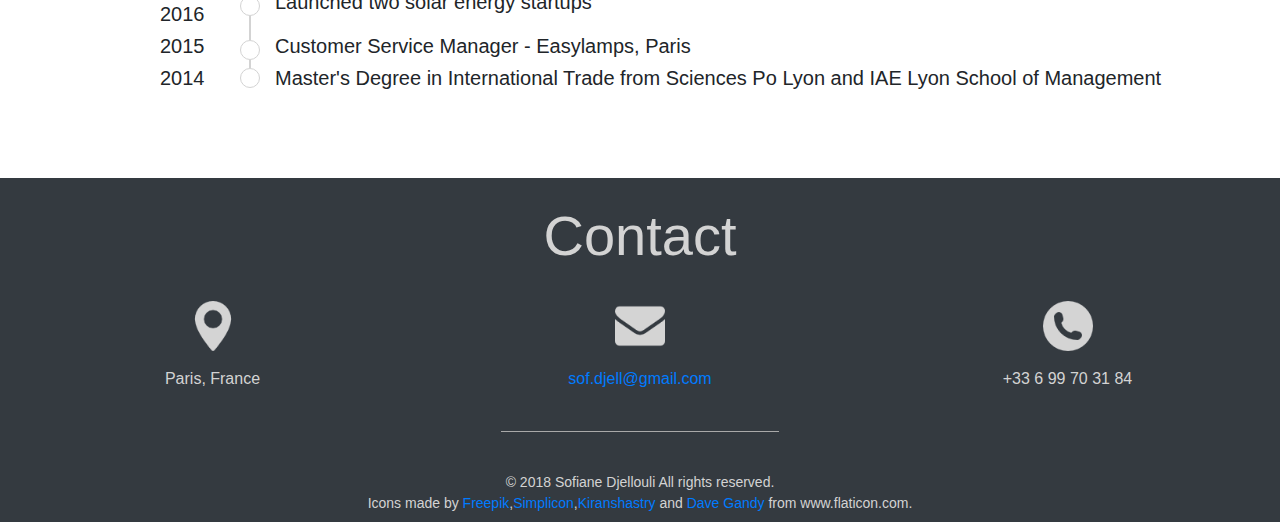
==== commit 369b2501: "react native added" ====
--- a/index.html
+++ b/index.html
@@ -269,7 +269,11 @@
 				<div class="card projects">
 					<div class="card-body d-flex w-100 align-items-center flex-column justify-content-between">
 						<h5 class="card-title text-center mb-0">Calculator</h5>
-						<span class="badge badge-primary my-2">React</span>
+						<div>
+							<span class="badge badge-primary my-2">React</span>
+							<span class="badge badge-primary my-2">React Native</span>
+						</div>
+						
 						<div class="btn-group d-flex w-100">
 							<a role="button" class="btn btn-primary w-100" href="https://sofianedjellouli.github.io/Calculator/" target="_blank">
 								Live
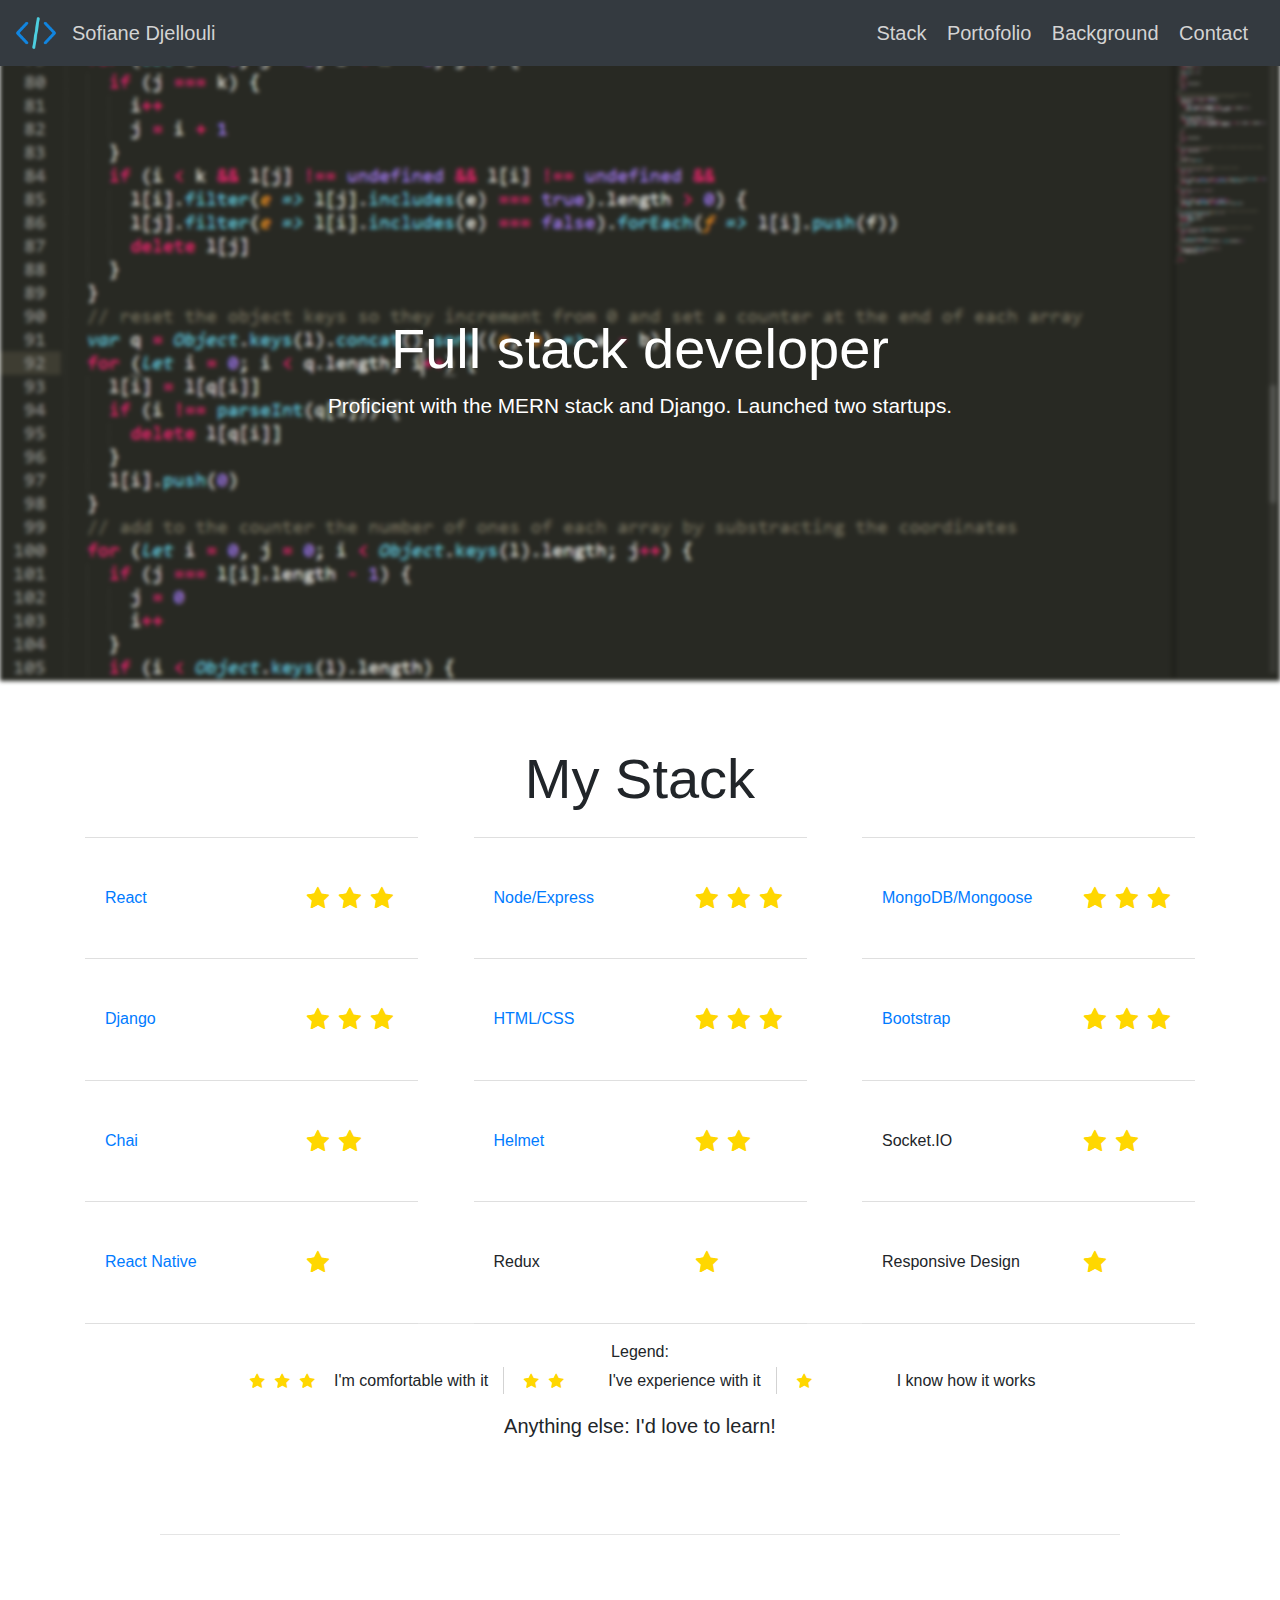
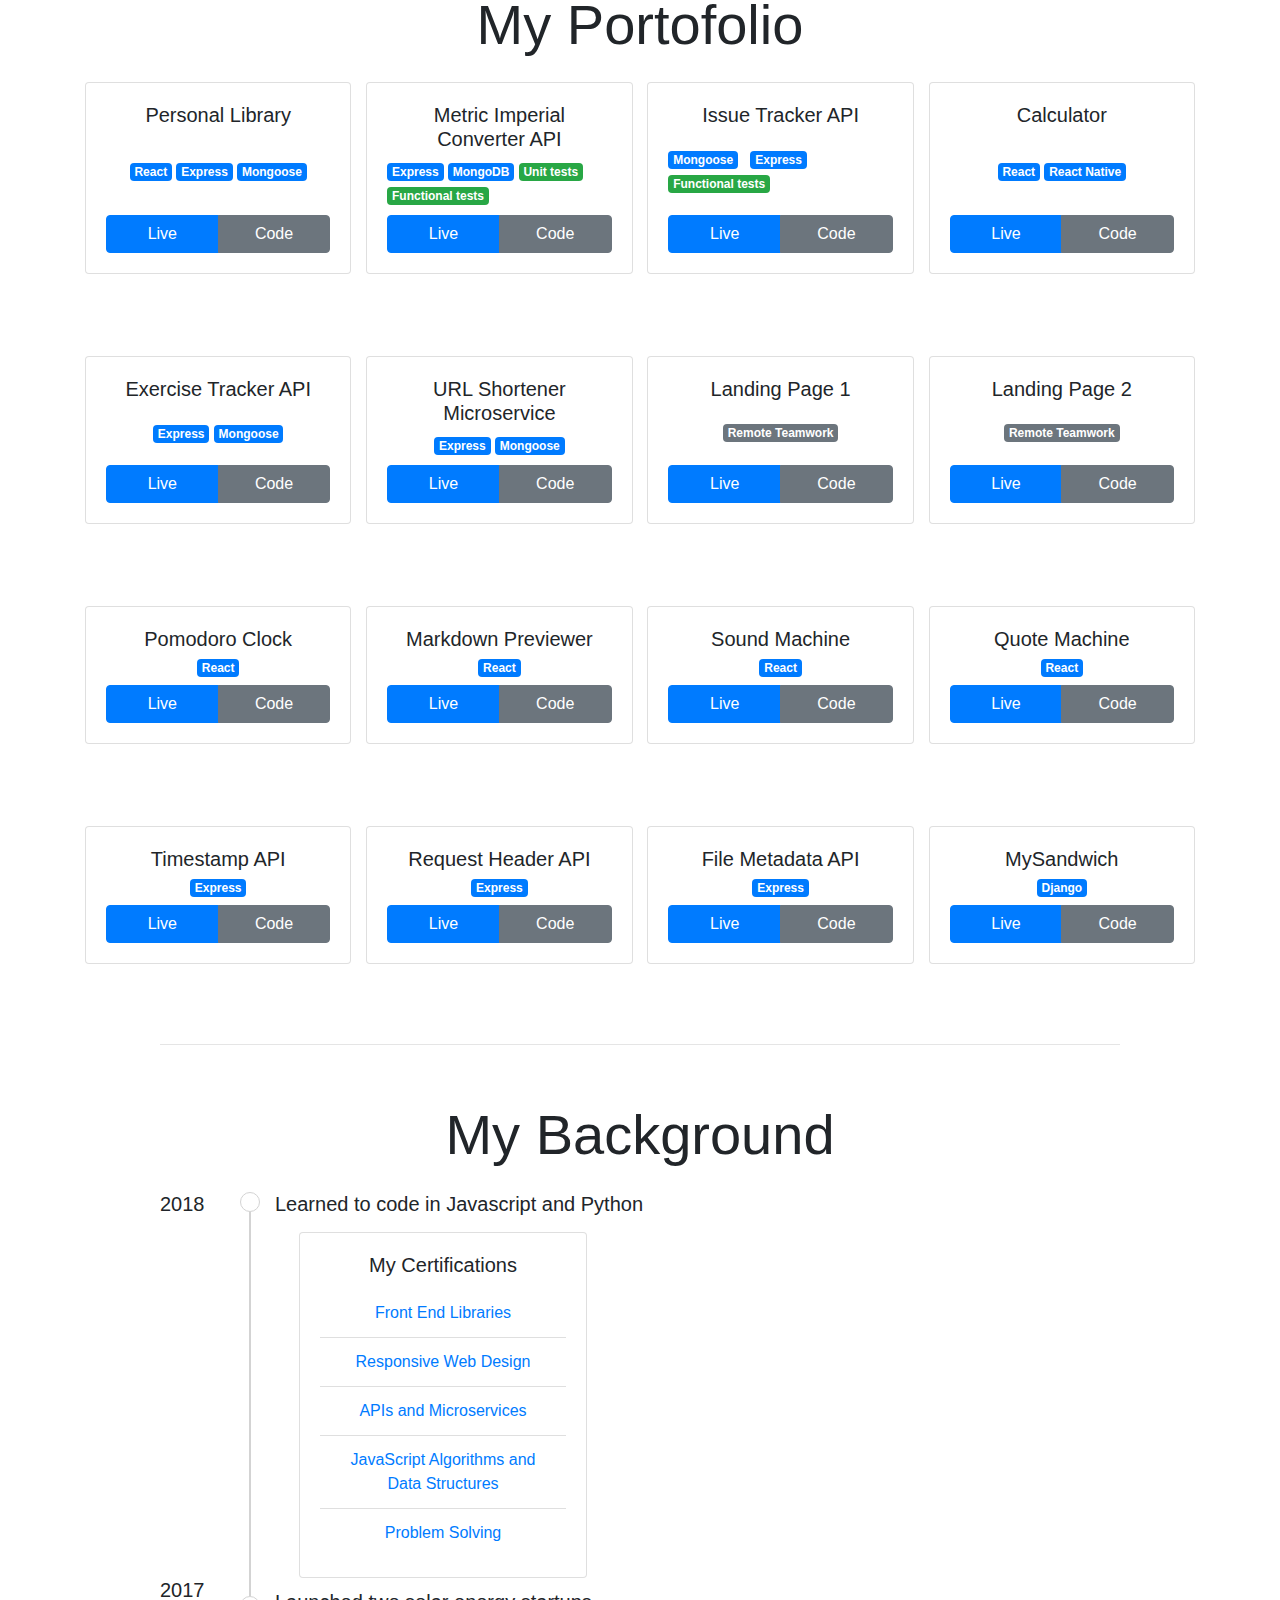
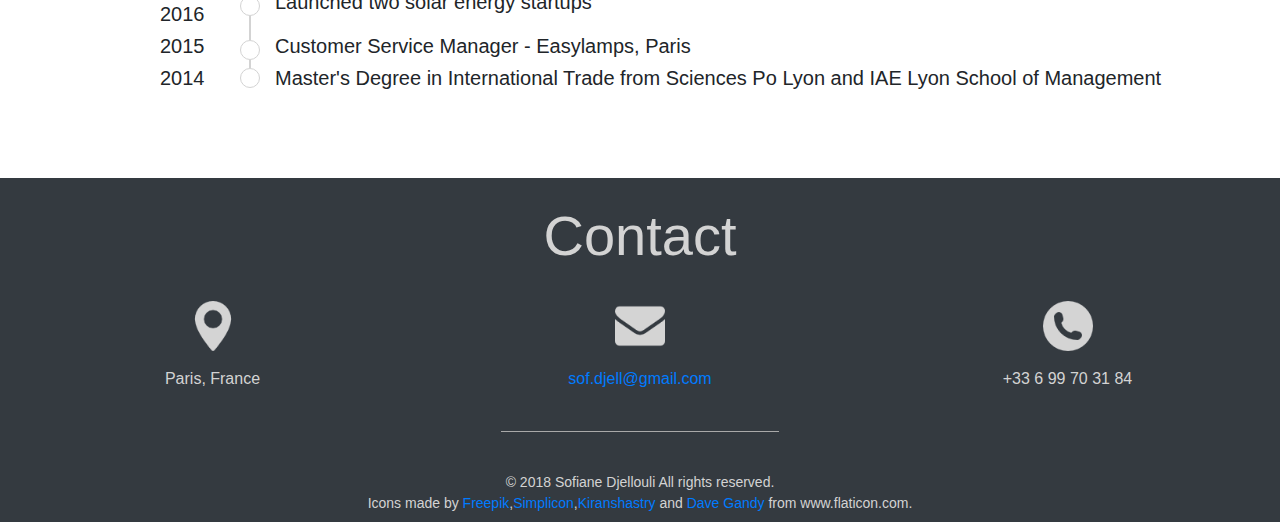
==== commit bb524cad: "some badges added" ====
--- a/index.html
+++ b/index.html
@@ -268,113 +268,19 @@
 			<div class="d-flex align-content-between justify-content-between flex-wrap" style="height:98vh">
 				<div class="card projects">
 					<div class="card-body d-flex w-100 align-items-center flex-column justify-content-between">
-						<h5 class="card-title text-center mb-0">Calculator</h5>
+						<h5 class="card-title text-center mb-0">
+						Personal Library
+						</h5>
 						<div>
-							<span class="badge badge-primary my-2">React</span>
-							<span class="badge badge-primary my-2">React Native</span>
-						</div>
-						
-						<div class="btn-group d-flex w-100">
-							<a role="button" class="btn btn-primary w-100" href="https://sofianedjellouli.github.io/Calculator/" target="_blank">
-								Live
-							</a>
-							<a role="button" class="btn btn-secondary  w-100" href="https://github.com/SofianeDjellouli/Calculator" target="_blank">
-								Code
-							</a>
-						</div>
-					</div>
-				</div>
-				<div class="card projects">
-					<div class="card-body d-flex w-100 align-items-center flex-column justify-content-between">
-						<h5 class="card-title text-center mb-0">
-						Pomodoro Clock
-						</h5>
-						<span class="badge badge-primary my-2">React</span>
-						<div class="btn-group d-flex w-100">
-							<a role="button" class="btn btn-primary w-100" href="https://sofianedjellouli.github.io/Pomodoro-Clock/" target="_blank">
-								Live
-							</a>
-							<a role="button" class="btn btn-secondary w-100" href="https://github.com/SofianeDjellouli/Pomodoro-Clock" target="_blank">
-								Code
-							</a>
-						</div>
-					</div>
-				</div>
-				<div class="card projects">
-					<div class="card-body d-flex w-100 align-items-center flex-column justify-content-between">
-						<h5 class="card-title text-center mb-0">
-						Markdown Previewer
-						</h5>
-						<span class="badge badge-primary my-2">React</span>
-						<div class="btn-group d-flex w-100">
-							<a role="button" class="btn btn-primary w-100" href="https://sofianedjellouli.github.io/Markdown-Previewer/" target="_blank">
-								Live
-							</a>
-							<a role="button" class="btn btn-secondary w-100" href="https://github.com/SofianeDjellouli/Markdown-Previewer" target="_blank">
-								Code
-							</a>
-						</div>
-					</div>
-				</div>
-				<div class="card projects">
-					<div class="card-body d-flex w-100 align-items-center flex-column justify-content-between">
-						<h5 class="card-title text-center mb-0">
-						Sound Machine
-						</h5>
-						<span class="badge badge-primary my-2">React</span>
-						<div class="btn-group d-flex w-100">
-							<a role="button" class="btn btn-primary w-100" href="https://sofianedjellouli.github.io/Sound-Machine/" target="_blank">
-								Live
-							</a>
-							<a role="button" class="btn btn-secondary w-100" href="https://github.com/SofianeDjellouli/Sound-Machine" target="_blank">
-								Code
-							</a>
-						</div>
-					</div>
-				</div>
-				<div class="card projects">
-					<div class="card-body d-flex w-100 align-items-center flex-column justify-content-between">
-						<h5 class="card-title text-center mb-0">
-						Quote Machine
-						</h5>
-						<span class="badge badge-primary my-2">React</span>
-						<div class="btn-group d-flex w-100">
-							<a role="button" class="btn btn-primary w-100" href="https://sofianedjellouli.github.io/Random-Quote-Machine/" target="_blank">
-								Live
-							</a>
-							<a role="button" class="btn btn-secondary w-100" href="https://github.com/SofianeDjellouli/Random-Quote-Machine" target="_blank">
-								Code
-							</a>
-						</div>
-					</div>
-				</div>
-				<div class="card projects">
-					<div class="card-body d-flex w-100 align-items-center flex-column justify-content-between">
-						<h5 class="card-title text-center mb-0">
-						Landing Page 1
-						</h5>
-						<span class="badge badge-secondary">Remote Teamwork</span>
-						<div class="btn-group d-flex w-100">
-							<a role="button" class="btn btn-primary w-100" href="https://sofianedjellouli.github.io/An-Ebooks-Store-Landing-Page/" target="_blank">
-								Live
-							</a>
-							<a role="button" class="btn btn-secondary w-100" href="https://github.com/SofianeDjellouli/An-Ebooks-Store-Landing-Page" target="_blank">
-								Code
-							</a>
-						</div>
-					</div>
-				</div>
-				<div class="card projects">
-					<div class="card-body d-flex w-100 align-items-center flex-column justify-content-between">
-						<h5 class="card-title text-center mb-0">
-						Landing Page 2
-						</h5>
-						<span class="badge badge-secondary">Remote Teamwork</span>
-						<div class="btn-group d-flex w-100">
-							<a role="button" class="btn btn-primary w-100" href="https://sofianedjellouli.github.io/Designer-Landing-Page/" target="_blank">
-								Live
-							</a>
-							<a role="button" class="btn btn-secondary w-100" href="https://github.com/SofianeDjellouli/Designer-Landing-Page" target="_blank">
+							<span class="badge badge-primary">React</span>
+							<span class="badge badge-primary">Express</span>
+							<span class="badge badge-primary">Mongoose</span>
+						</div>
+						<div class="btn-group d-flex w-100">
+							<a role="button" class="btn btn-primary w-100" href="https://personal-library-.glitch.me/" target="_blank">
+								Live
+							</a>
+							<a role="button" class="btn btn-secondary w-100" href="https://github.com/SofianeDjellouli/Personnal-Library-API" target="_blank">
 								Code
 							</a>
 						</div>
@@ -387,6 +293,7 @@
 						</h5>
 						<div class="my-2">
 							<span class="badge badge-primary">Express</span>
+							<span class="badge badge-primary">MongoDB</span>
 							<span class="badge badge-success">Unit tests</span>
 							<span class="badge badge-success">Functional tests</span>
 						</div>
@@ -401,46 +308,51 @@
 					</div>
 				</div>
 				<div class="card projects">
-					<div class="card-body d-flex w-100 align-items-center flex-column justify-content-between">
-						<h5 class="card-title text-center mb-0">
-						Personal Library API
-						</h5>
-						<span class="badge badge-primary my-2">Express</span>
-						<div class="btn-group d-flex w-100">
-							<a role="button" class="btn btn-primary w-100" href="https://personal-library-.glitch.me/" target="_blank">
-								Live
-							</a>
-							<a role="button" class="btn btn-secondary w-100" href="https://github.com/SofianeDjellouli/Personnal-Library-API" target="_blank">
-								Code
-							</a>
-						</div>
-					</div>
-				</div>
-				<div class="card projects">
 					<div class="card-body  d-flex w-100 align-items-center flex-column justify-content-between">
 						<h5 class="card-title text-center mb-0">
 						Issue Tracker API
 						</h5>
 						<div class="my-2">
+							<span class="badge badge-primary">Mongoose</span>
+							<span class="badge badge-primary mx-2">Express</span>
+							<span class="badge badge-success">Functional tests</span>
+						</div>
+						<div class="btn-group d-flex w-100">
+							<a role="button" class="btn btn-primary w-100" href="https://issue-tracker--.glitch.me/" target="_blank">
+								Live
+							</a>
+							<a role="button" class="btn btn-secondary w-100" href="https://github.com/SofianeDjellouli/Issue-Tracker-API" target="_blank">
+								Code
+							</a>
+						</div>
+					</div>
+				</div>
+				<div class="card projects">
+					<div class="card-body d-flex w-100 align-items-center flex-column justify-content-between">
+						<h5 class="card-title text-center mb-0">Calculator</h5>
+						<div class=" my-2">
+							<span class="badge badge-primary">React</span>
+							<span class="badge badge-primary">React Native</span>
+						</div>
+						<div class="btn-group d-flex w-100">
+							<a role="button" class="btn btn-primary w-100" href="https://sofianedjellouli.github.io/Calculator/" target="_blank">
+								Live
+							</a>
+							<a role="button" class="btn btn-secondary  w-100" href="https://github.com/SofianeDjellouli/Calculator" target="_blank">
+								Code
+							</a>
+						</div>
+					</div>
+				</div>
+				<div class="card projects">
+					<div class="card-body d-flex w-100 align-items-center flex-column justify-content-between">
+						<h5 class="card-title text-center mb-0">
+						Exercise Tracker API
+						</h5>
+						<div class=" my-2">
 							<span class="badge badge-primary">Express</span>
-							<span class="badge badge-success">Functional tests</span>
-						</div>
-						<div class="btn-group d-flex w-100">
-							<a role="button" class="btn btn-primary w-100" href="https://issue-tracker--.glitch.me/" target="_blank">
-								Live
-							</a>
-							<a role="button" class="btn btn-secondary w-100" href="https://github.com/SofianeDjellouli/Issue-Tracker-API" target="_blank">
-								Code
-							</a>
-						</div>
-					</div>
-				</div>
-				<div class="card projects">
-					<div class="card-body d-flex w-100 align-items-center flex-column justify-content-between">
-						<h5 class="card-title text-center mb-0">
-						Exercise Tracker API
-						</h5>
-						<span class="badge badge-primary my-2">Express</span>
+							<span class="badge badge-primary">Mongoose</span>
+						</div>
 						<div class="btn-group d-flex w-100">
 							<a role="button" class="btn btn-primary w-100" href="https://exercise-tracker-api-.glitch.me/" target="_blank">
 								Live
@@ -456,7 +368,10 @@
 						<h5 class="card-title text-center mb-0">
 						URL Shortener Microservice
 						</h5>
-						<span class="badge badge-primary my-2">Express</span>
+						<div class="my-2">
+							<span class="badge badge-primary ">Express</span>
+							<span class="badge badge-primary">Mongoose</span>
+						</div>
 						<div class="btn-group d-flex w-100">
 							<a role="button" class="btn btn-primary w-100" href="https://url-shortener-microservice-.glitch.me/" target="_blank">
 								Live
@@ -467,6 +382,107 @@
 						</div>
 					</div>
 				</div>
+				<div class="card projects">
+					<div class="card-body d-flex w-100 align-items-center flex-column justify-content-between">
+						<h5 class="card-title text-center mb-0">
+						Landing Page 1
+						</h5>
+						<span class="badge badge-secondary">Remote Teamwork</span>
+						<div class="btn-group d-flex w-100">
+							<a role="button" class="btn btn-primary w-100" href="https://sofianedjellouli.github.io/An-Ebooks-Store-Landing-Page/" target="_blank">
+								Live
+							</a>
+							<a role="button" class="btn btn-secondary w-100" href="https://github.com/SofianeDjellouli/An-Ebooks-Store-Landing-Page" target="_blank">
+								Code
+							</a>
+						</div>
+					</div>
+				</div>
+				<div class="card projects">
+					<div class="card-body d-flex w-100 align-items-center flex-column justify-content-between">
+						<h5 class="card-title text-center mb-0">
+						Landing Page 2
+						</h5>
+						<span class="badge badge-secondary">Remote Teamwork</span>
+						<div class="btn-group d-flex w-100">
+							<a role="button" class="btn btn-primary w-100" href="https://sofianedjellouli.github.io/Designer-Landing-Page/" target="_blank">
+								Live
+							</a>
+							<a role="button" class="btn btn-secondary w-100" href="https://github.com/SofianeDjellouli/Designer-Landing-Page" target="_blank">
+								Code
+							</a>
+						</div>
+					</div>
+				</div>
+				<div class="card projects">
+					<div class="card-body d-flex w-100 align-items-center flex-column justify-content-between">
+						<h5 class="card-title text-center mb-0">
+						Pomodoro Clock
+						</h5>
+						<span class="badge badge-primary my-2">React</span>
+						<div class="btn-group d-flex w-100">
+							<a role="button" class="btn btn-primary w-100" href="https://sofianedjellouli.github.io/Pomodoro-Clock/" target="_blank">
+								Live
+							</a>
+							<a role="button" class="btn btn-secondary w-100" href="https://github.com/SofianeDjellouli/Pomodoro-Clock" target="_blank">
+								Code
+							</a>
+						</div>
+					</div>
+				</div>
+				<div class="card projects">
+					<div class="card-body d-flex w-100 align-items-center flex-column justify-content-between">
+						<h5 class="card-title text-center mb-0">
+						Markdown Previewer
+						</h5>
+						<span class="badge badge-primary my-2">React</span>
+						<div class="btn-group d-flex w-100">
+							<a role="button" class="btn btn-primary w-100" href="https://sofianedjellouli.github.io/Markdown-Previewer/" target="_blank">
+								Live
+							</a>
+							<a role="button" class="btn btn-secondary w-100" href="https://github.com/SofianeDjellouli/Markdown-Previewer" target="_blank">
+								Code
+							</a>
+						</div>
+					</div>
+				</div>
+				<div class="card projects">
+					<div class="card-body d-flex w-100 align-items-center flex-column justify-content-between">
+						<h5 class="card-title text-center mb-0">
+						Sound Machine
+						</h5>
+						<span class="badge badge-primary my-2">React</span>
+						<div class="btn-group d-flex w-100">
+							<a role="button" class="btn btn-primary w-100" href="https://sofianedjellouli.github.io/Sound-Machine/" target="_blank">
+								Live
+							</a>
+							<a role="button" class="btn btn-secondary w-100" href="https://github.com/SofianeDjellouli/Sound-Machine" target="_blank">
+								Code
+							</a>
+						</div>
+					</div>
+				</div>
+				<div class="card projects">
+					<div class="card-body d-flex w-100 align-items-center flex-column justify-content-between">
+						<h5 class="card-title text-center mb-0">
+						Quote Machine
+						</h5>
+						<span class="badge badge-primary my-2">React</span>
+						<div class="btn-group d-flex w-100">
+							<a role="button" class="btn btn-primary w-100" href="https://sofianedjellouli.github.io/Random-Quote-Machine/" target="_blank">
+								Live
+							</a>
+							<a role="button" class="btn btn-secondary w-100" href="https://github.com/SofianeDjellouli/Random-Quote-Machine" target="_blank">
+								Code
+							</a>
+						</div>
+					</div>
+				</div>
+				
+				
+				
+				
+				
 				<div class="card projects">
 					<div class="card-body d-flex w-100 align-items-center flex-column justify-content-between">
 						<h5 class="card-title text-center mb-0">
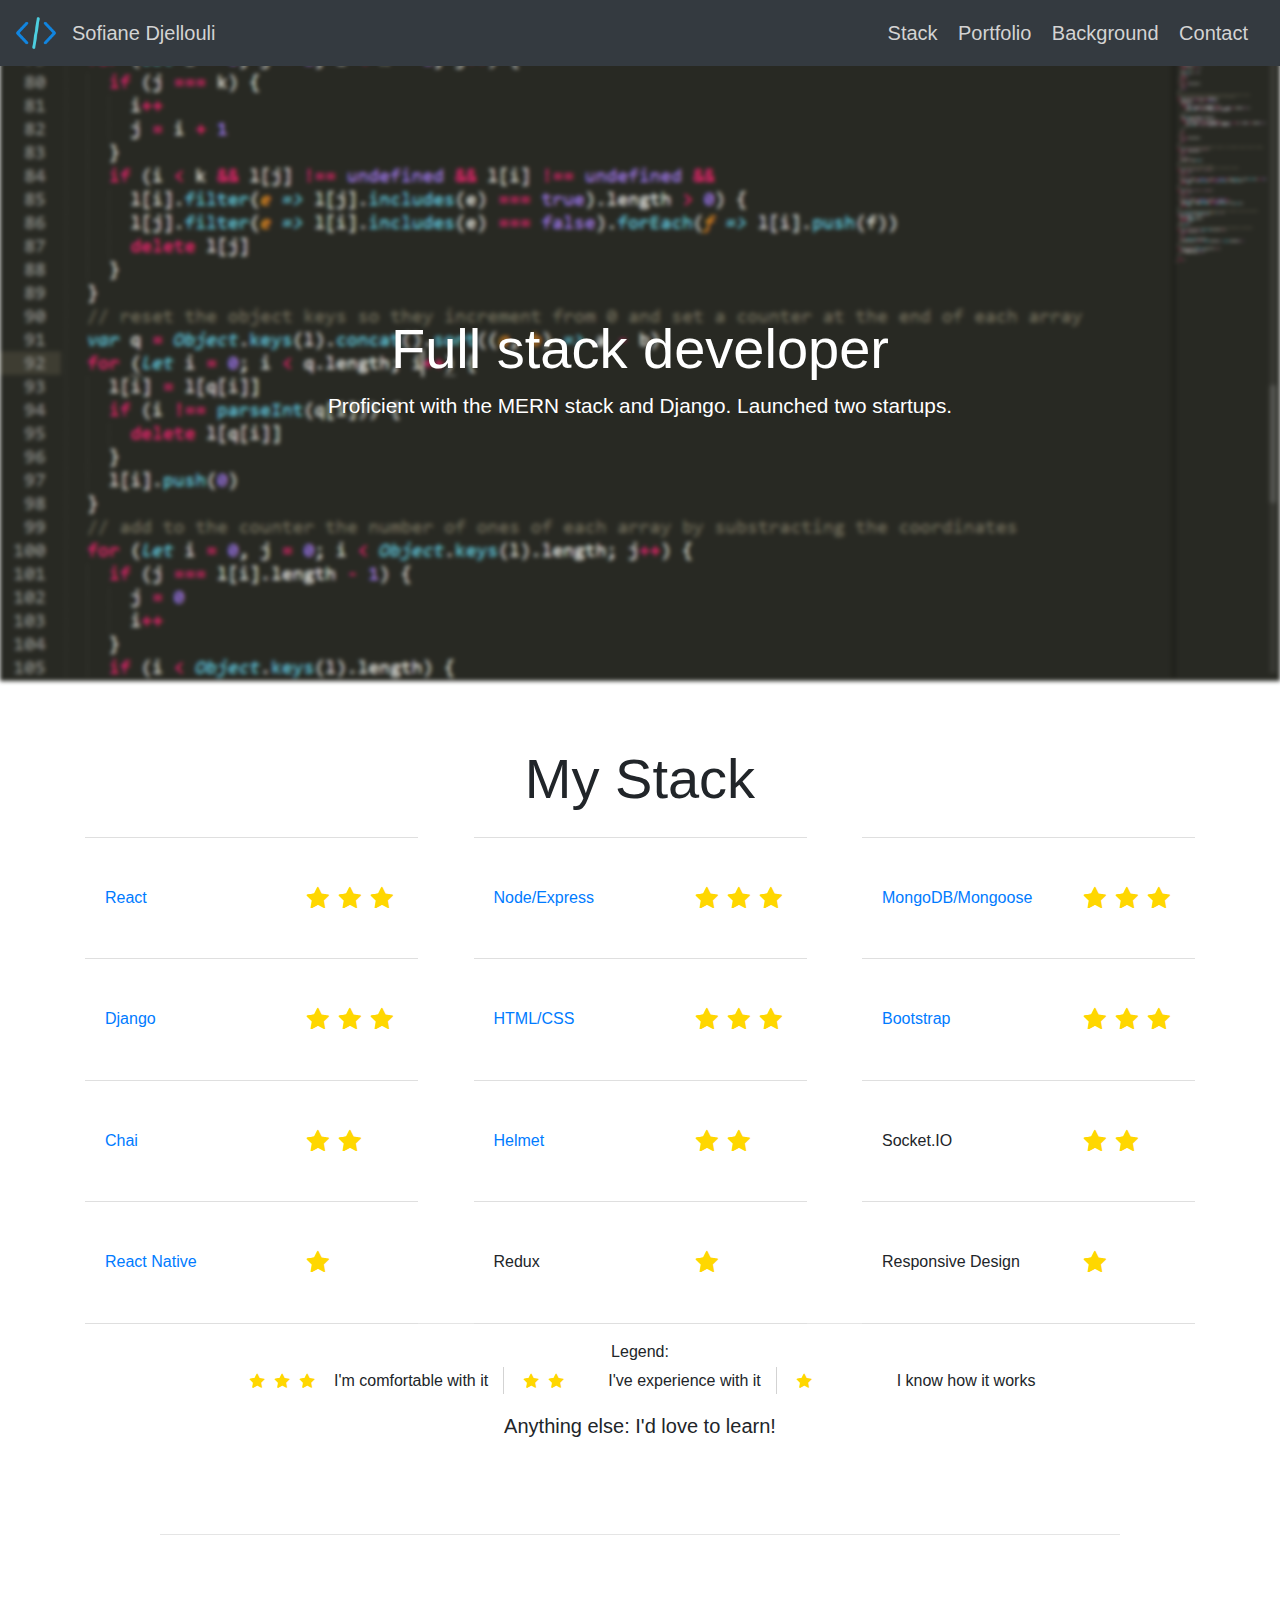
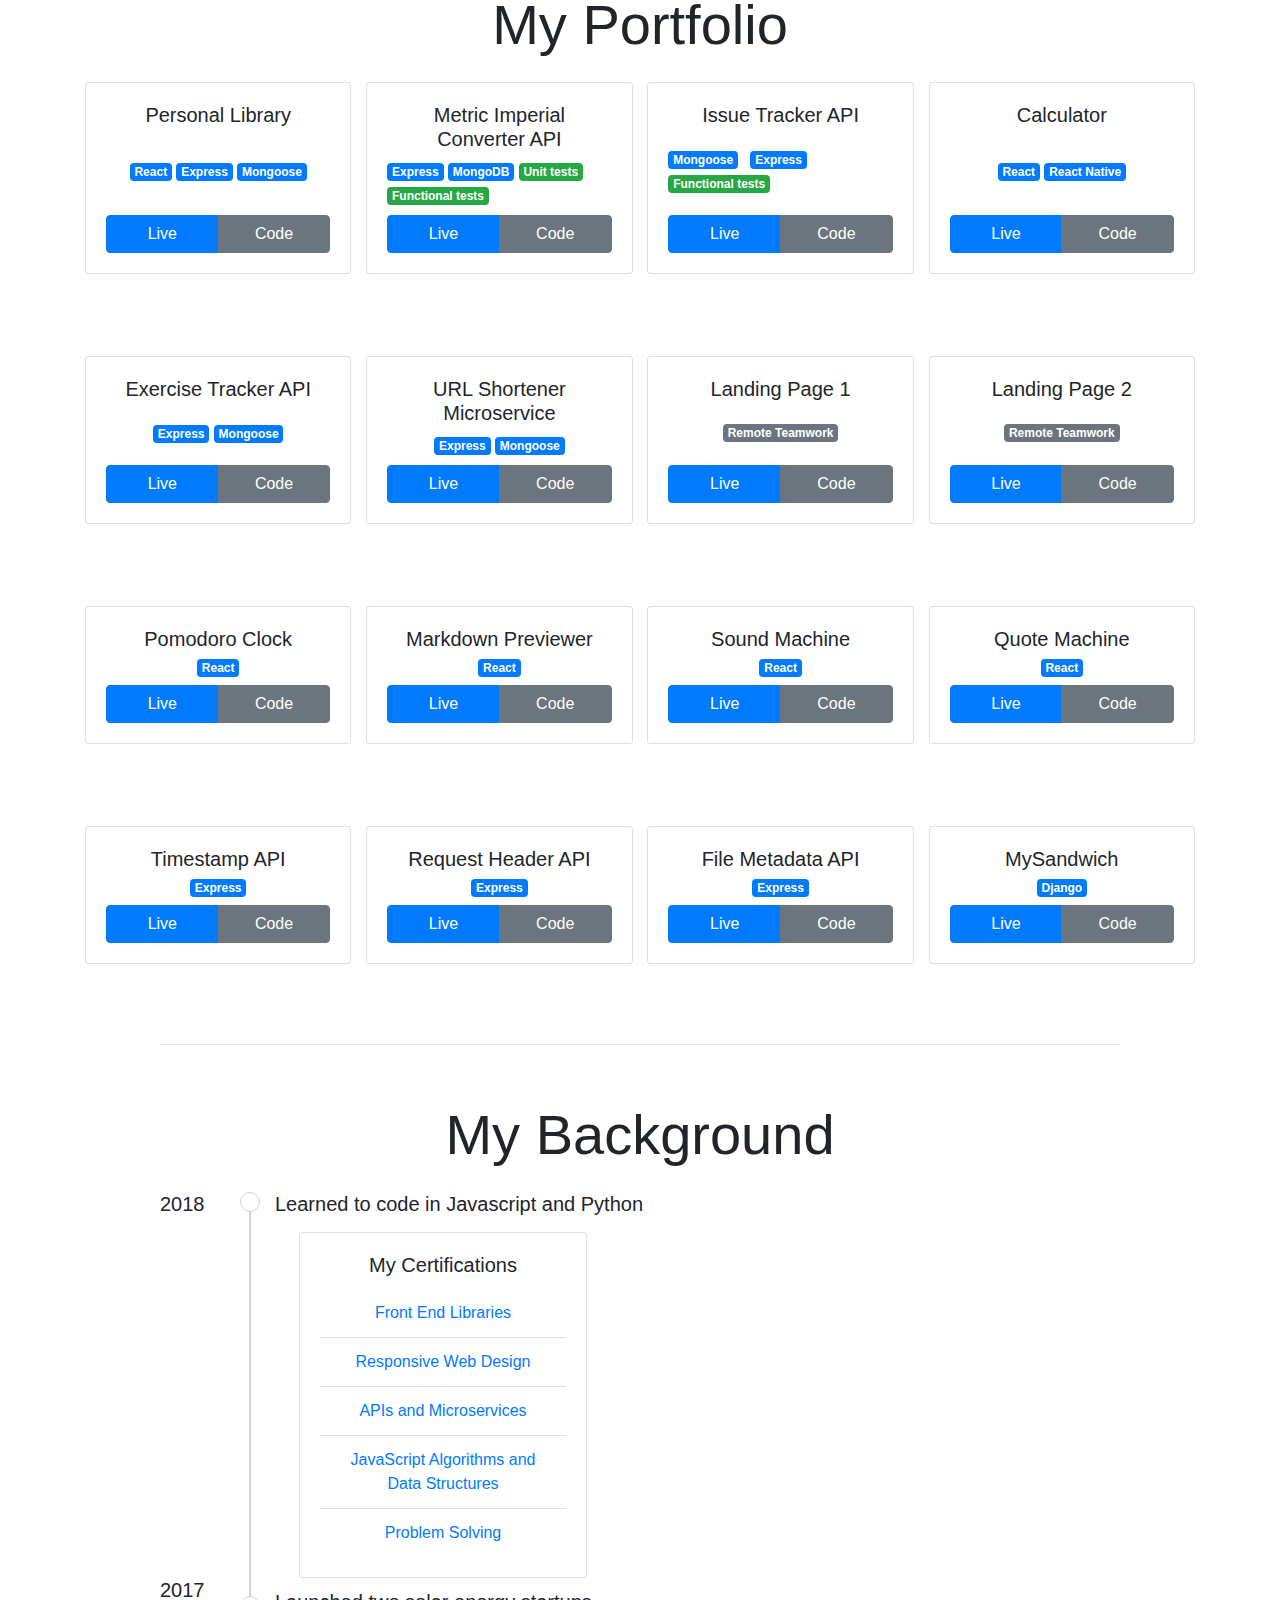
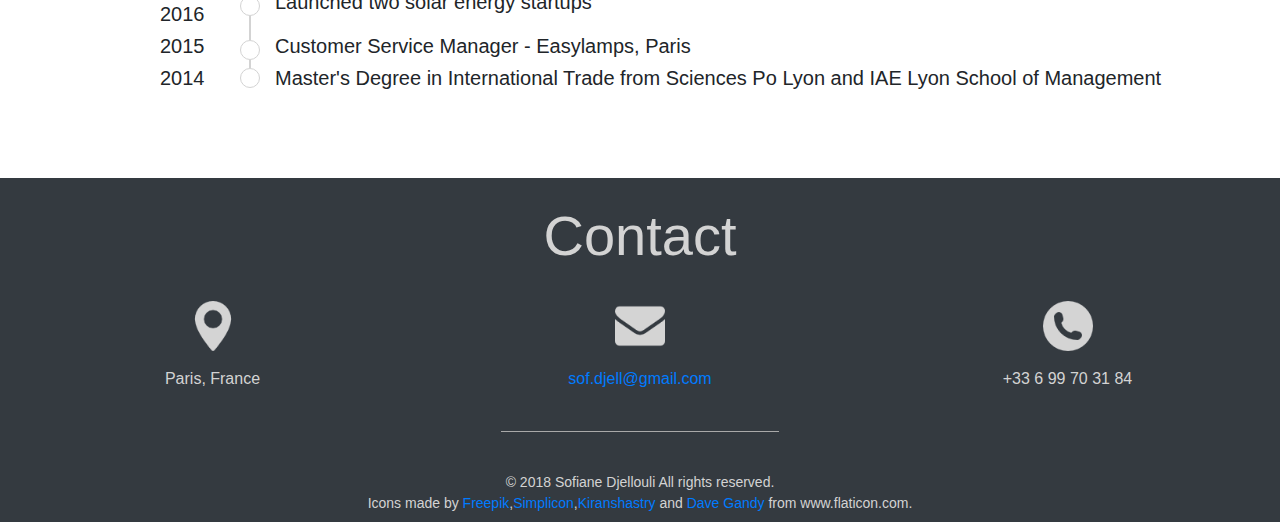
==== commit 7e5a4da9: "small correction" ====
--- a/index.html
+++ b/index.html
@@ -31,7 +31,7 @@
 			</a>
 			<div class="ml-auto">
 				<a class="navbar-brand" href="#stack">Stack</a>
-				<a class="navbar-brand" href="#portofolio">Portofolio</a>
+				<a class="navbar-brand" href="#Portfolio">Portfolio</a>
 				<a class="navbar-brand" href="#background">Background</a>
 				<a class="navbar-brand" href="#contact">Contact</a>
 			</div>
@@ -261,9 +261,9 @@
 			</h5>
 		</div>
 		<hr class="w-75">
-		<div class="w-100 section container" id="portofolio">
+		<div class="w-100 section container" id="Portfolio">
 			<h4 class="d-block display-4 text-center mb-4">
-			My Portofolio
+			My Portfolio
 			</h4>
 			<div class="d-flex align-content-between justify-content-between flex-wrap" style="height:98vh">
 				<div class="card projects">
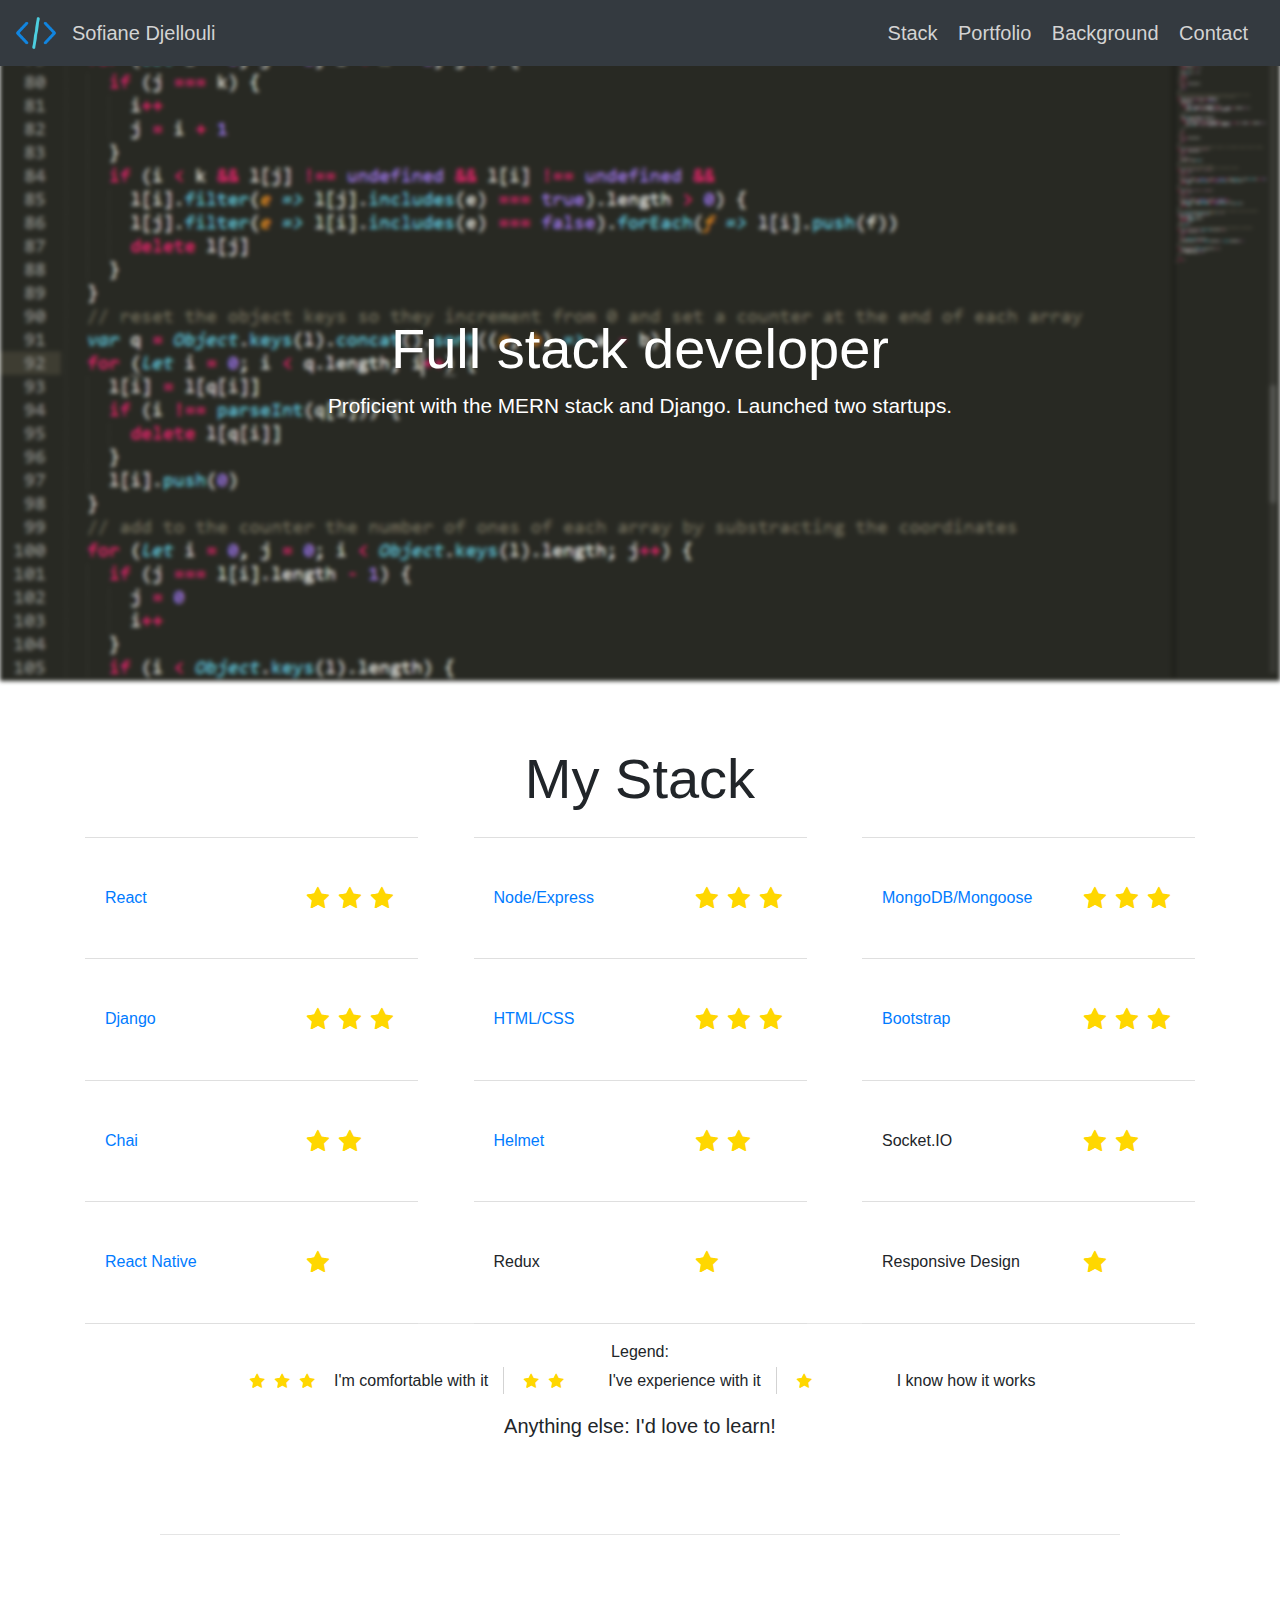
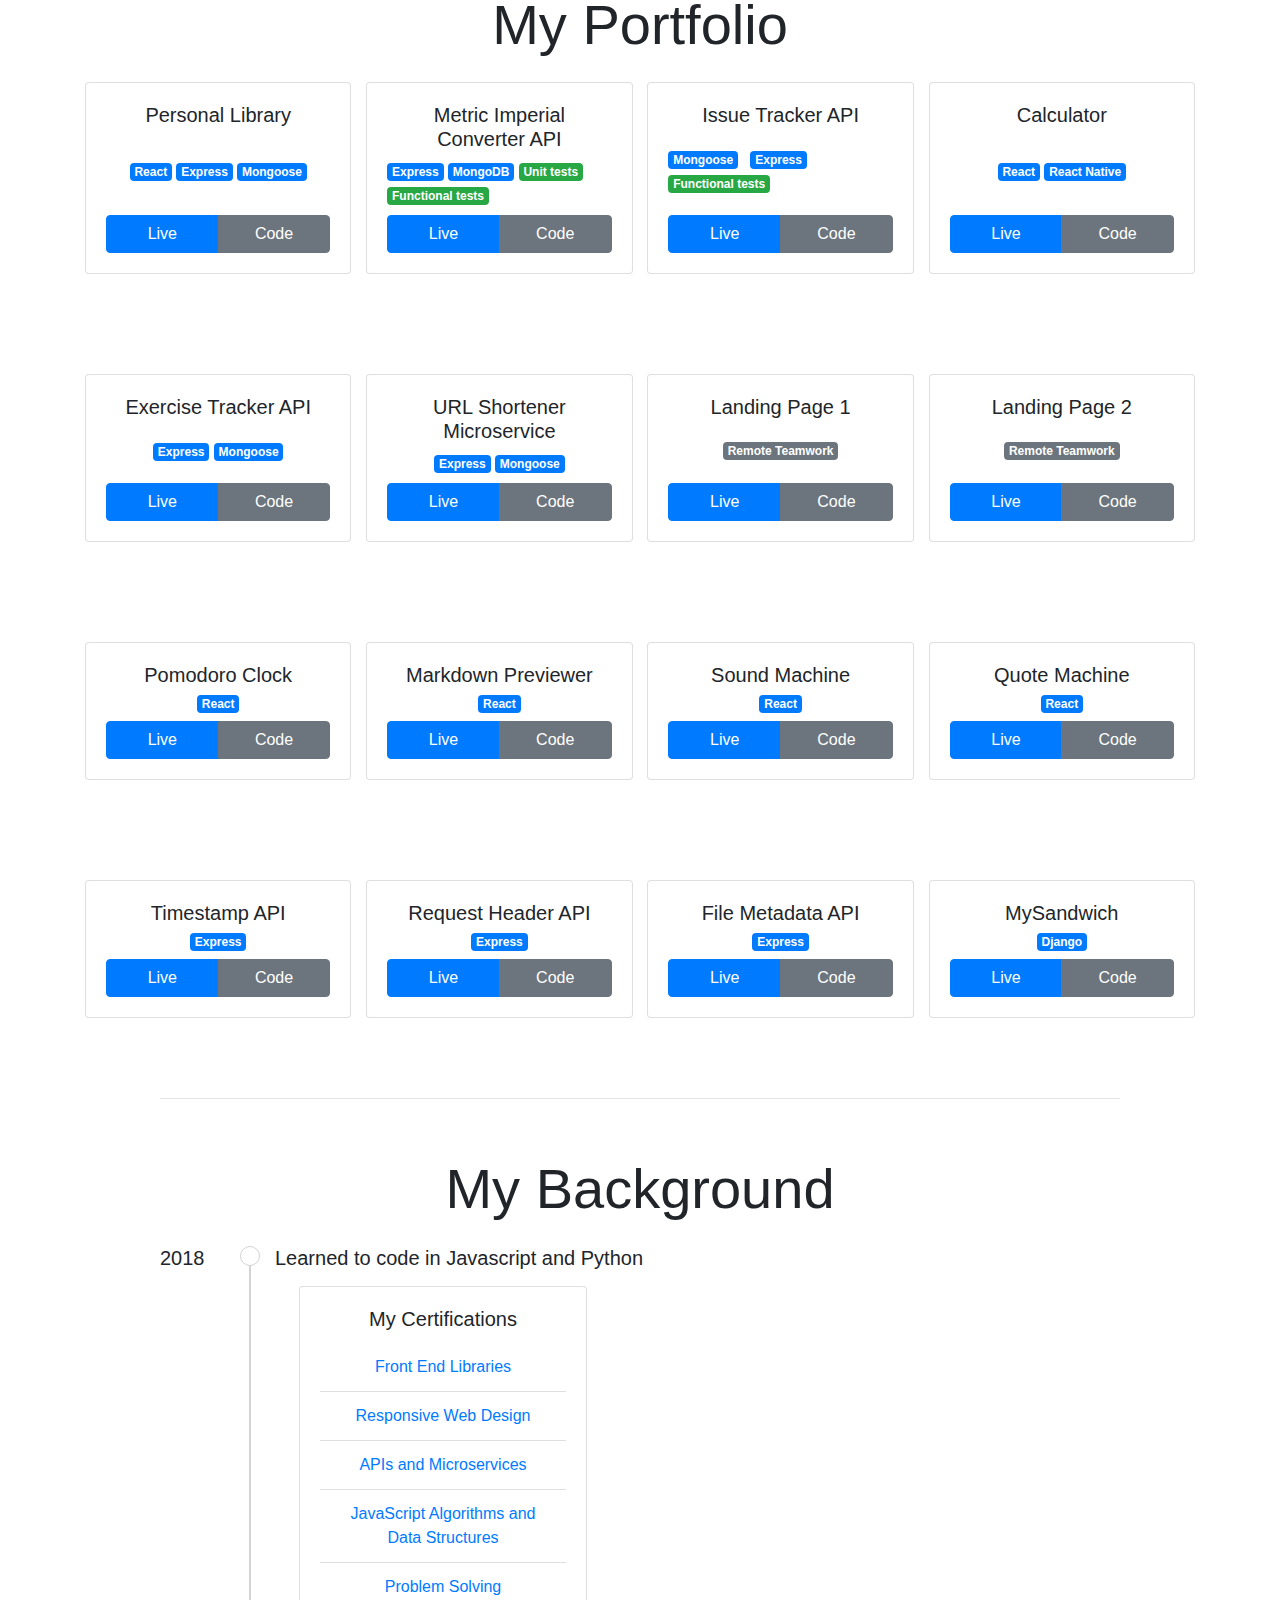
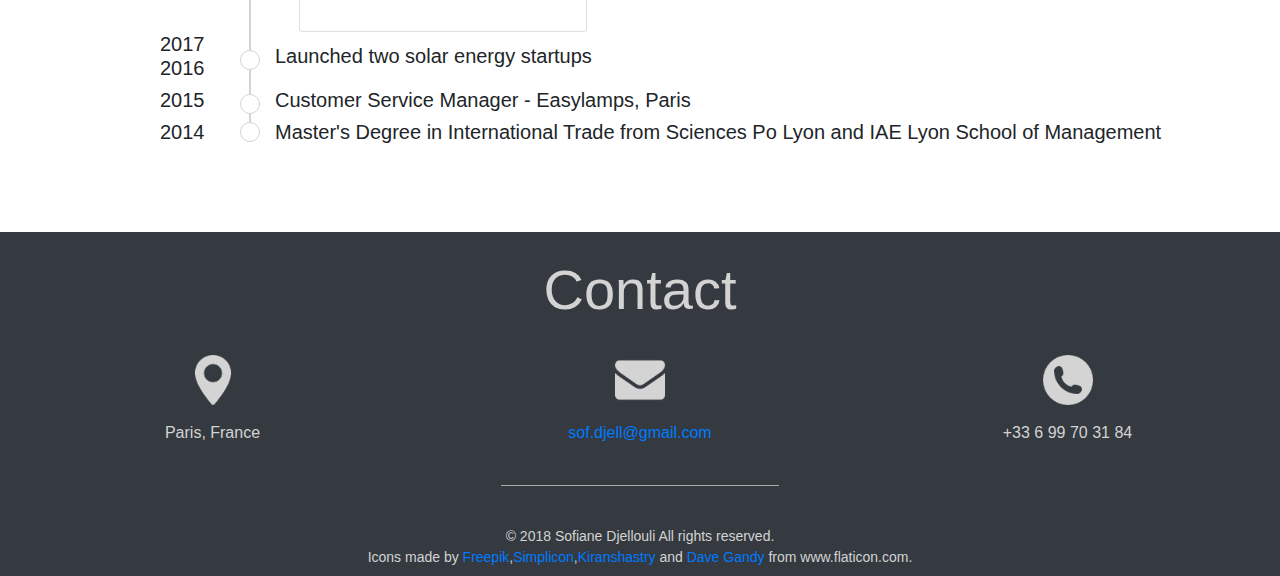
==== commit efcd93e0: "portfolio section height" ====
--- a/index.html
+++ b/index.html
@@ -265,7 +265,7 @@
 			<h4 class="d-block display-4 text-center mb-4">
 			My Portfolio
 			</h4>
-			<div class="d-flex align-content-between justify-content-between flex-wrap" style="height:98vh">
+			<div class="d-flex align-content-between justify-content-between flex-wrap" style="height:104vh">
 				<div class="card projects">
 					<div class="card-body d-flex w-100 align-items-center flex-column justify-content-between">
 						<h5 class="card-title text-center mb-0">
